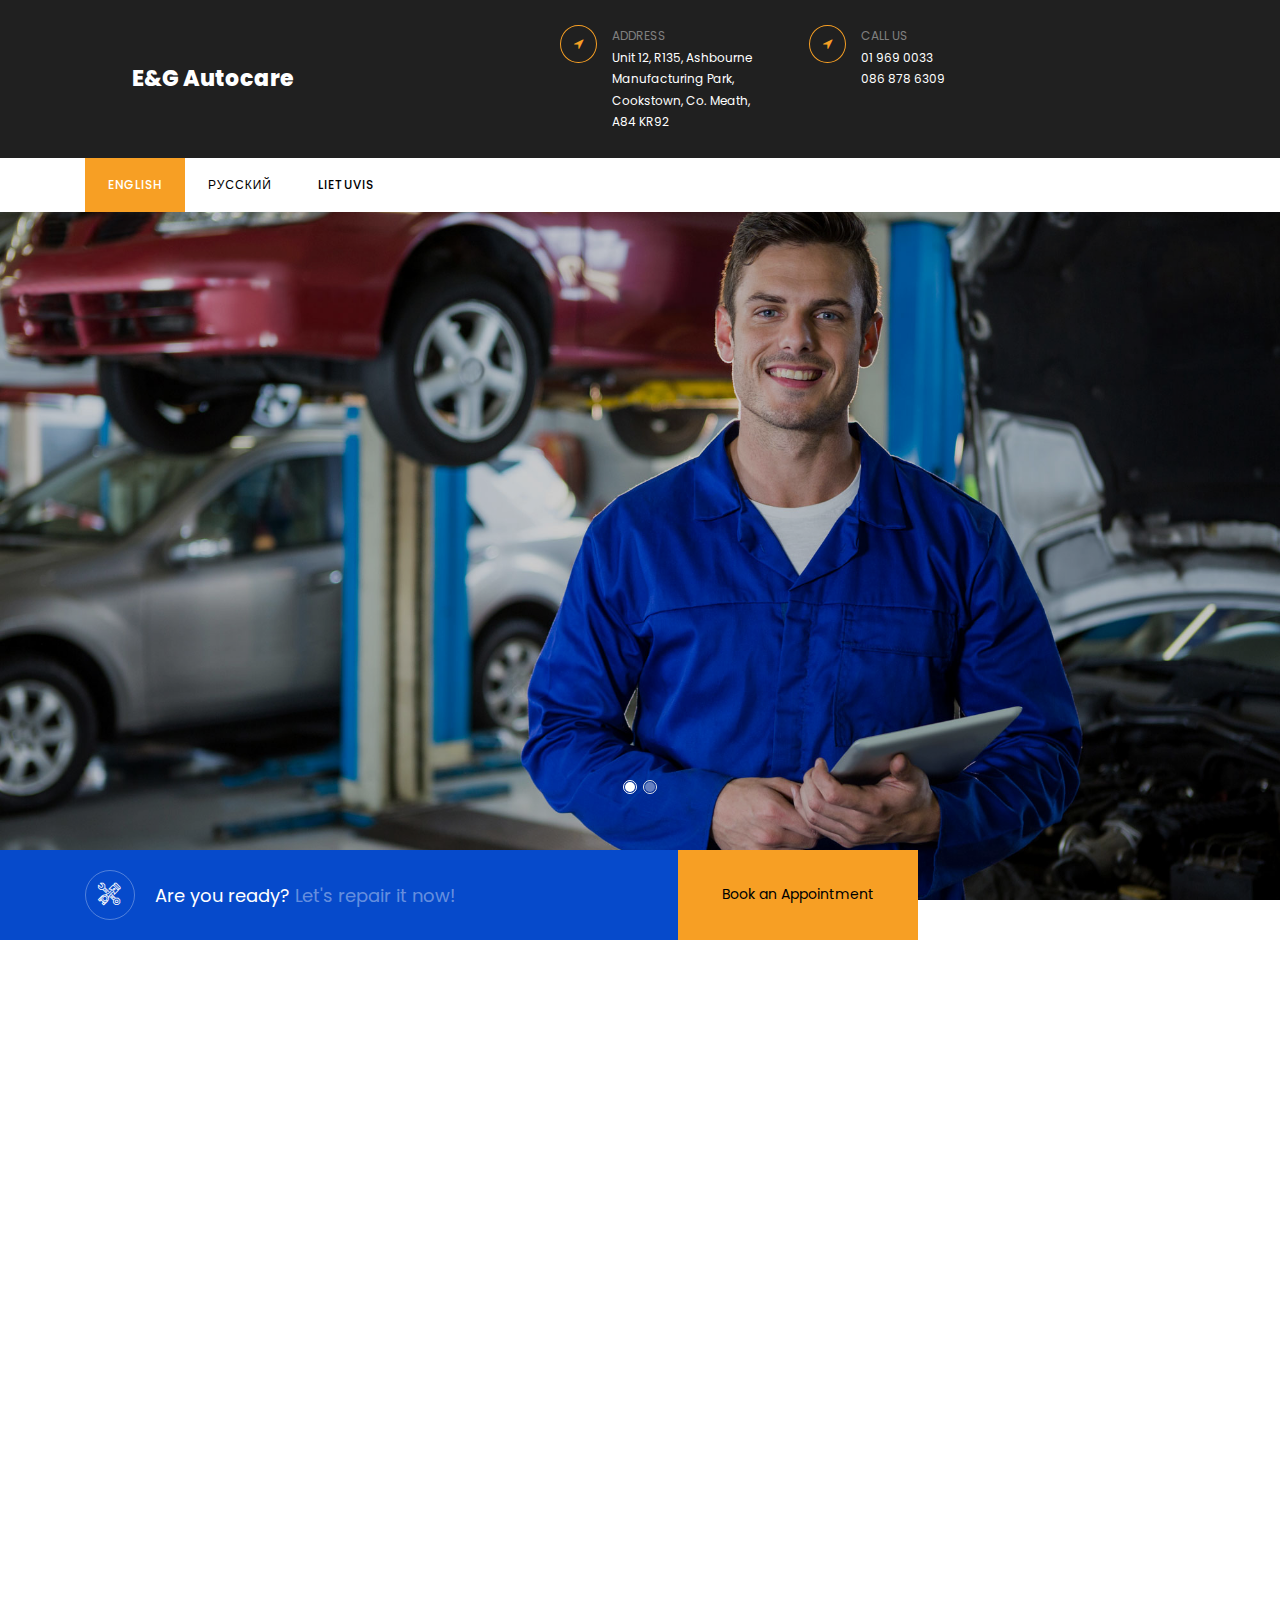
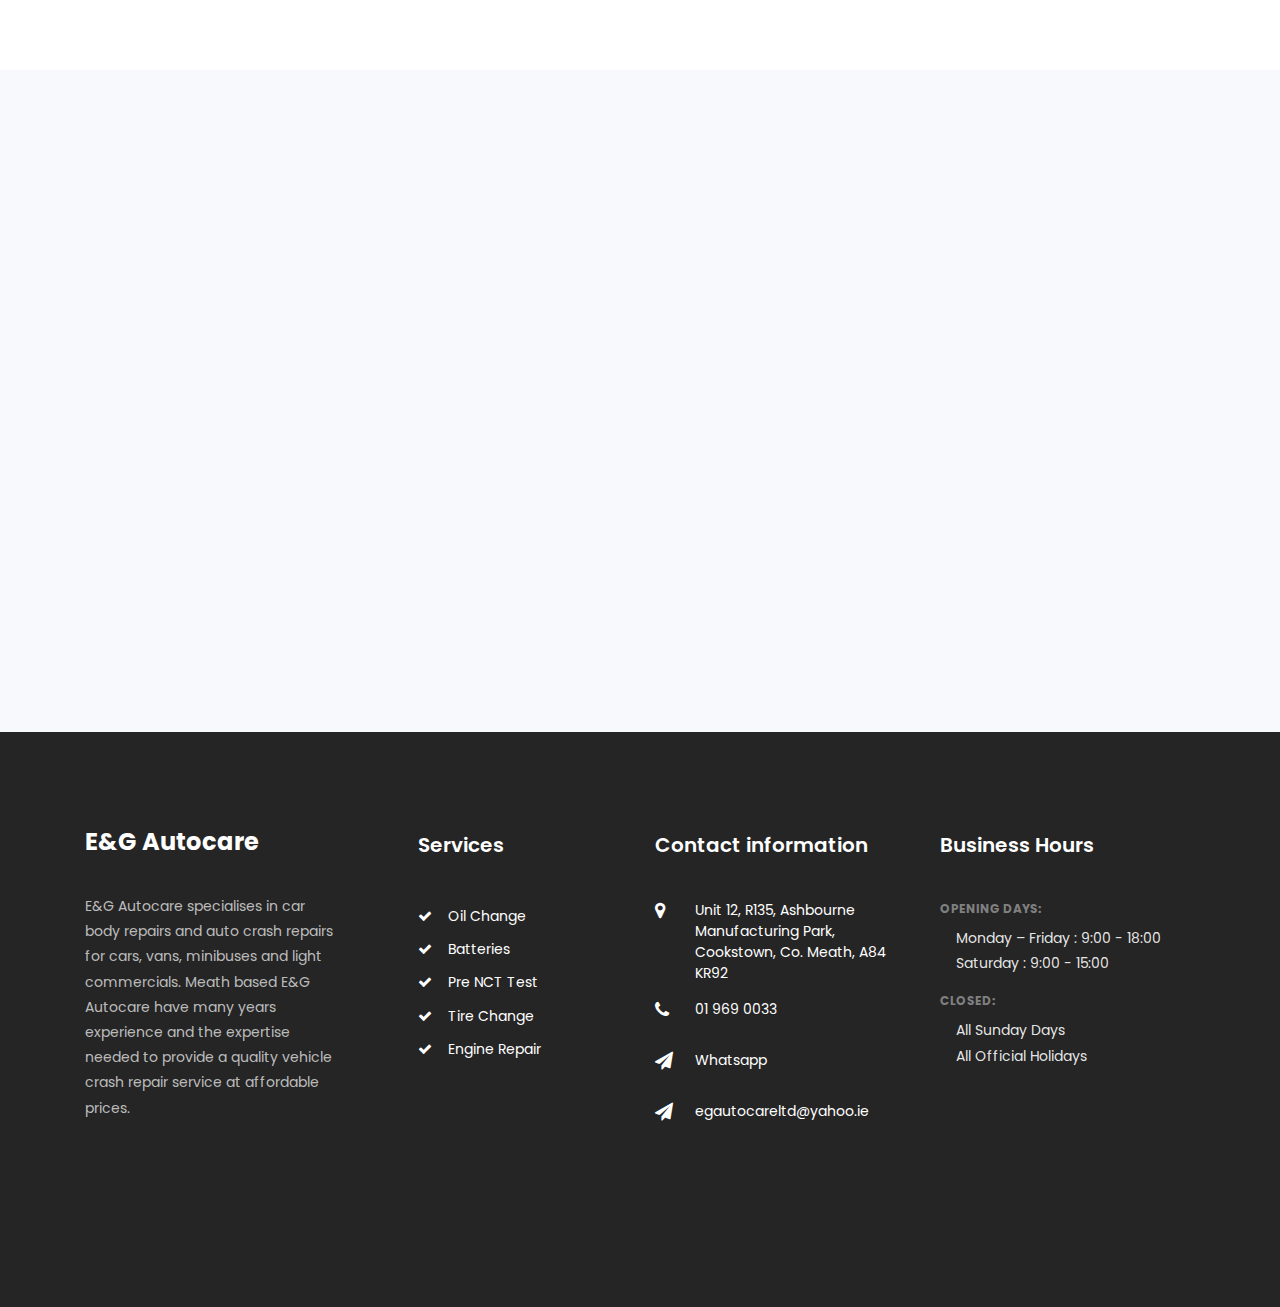
==== index.html @ 10053a84 "Add files via upload" ====
<!DOCTYPE html>
<html lang="en">
  <head>
    <title>E&G Autocare</title>
    <meta charset="utf-8">
    <meta name="viewport" content="width=device-width, initial-scale=1, shrink-to-fit=no">

    <link href="https://fonts.googleapis.com/css?family=Poppins:300,400,500,600,700,800,900&display=swap" rel="stylesheet">

    <link rel="stylesheet" href="https://stackpath.bootstrapcdn.com/font-awesome/4.7.0/css/font-awesome.min.css">

    <link rel="stylesheet" href="css/animate.css">

    <link rel="stylesheet" href="css/owl.carousel.min.css">
    <link rel="stylesheet" href="css/owl.theme.default.min.css">
    <link rel="stylesheet" href="css/magnific-popup.css">

    <link rel="stylesheet" href="css/bootstrap-datepicker.css">
    <link rel="stylesheet" href="css/jquery.timepicker.css">

    <link rel="stylesheet" href="css/flaticon.css">
    <link rel="stylesheet" href="css/style.css">
  </head>
  <body>
		<div class="wrap">
	    <div class="container">
				<div class="row justify-content-between">
					<div class="col-md-3 d-flex align-items-center">
						<a class="navbar-brand" href="index.html">E&G Autocare</a>
					</div>
					<div class="col-md-7">
						<div class="row">
							<div class="col">
								<div class="top-wrap d-flex">
									<div class="icon d-flex align-items-center justify-content-center"><span class="fa fa-location-arrow"></span></div>
									<div class="text"><span>Address</span><span><a href='https://goo.gl/maps/9Mrf3daFAaw9aWDd7' style="color: #ffffff;">Unit 12, R135, Ashbourne Manufacturing Park, Cookstown, Co. Meath,<br> A84 KR92</a></span></div>
								</div>
							</div>
							<div class="col">
								<div class="top-wrap d-flex">
									<div class="icon d-flex align-items-center justify-content-center"><span class="fa fa-location-arrow"></span></div>
									<!-- <div class="text"><span>Call us</span><span>+353 868 786 309</span></div> -->
                  <div class="text"><span>Call us</span><span><a href="tel:+353019690033" style="color: #ffffff;">01 969 0033</a><br>
                    <a href="tel:+353868786309" style="color: #ffffff;">086 878 6309</a></span></div>
								</div>
							</div>
							<div class="col-md-3 d-flex justify-content-end align-items-center">
								<div class="social-media">
					    		<p class="mb-0 d-flex">
					    			<!-- <a href="#" class="d-flex align-items-center justify-content-center"><span class="fa fa-facebook"><i class="sr-only">Facebook</i></span></a>
					    			<a href="#" class="d-flex align-items-center justify-content-center"><span class="fa fa-twitter"><i class="sr-only">Twitter</i></span></a>
					    			<a href="#" class="d-flex align-items-center justify-content-center"><span class="fa fa-instagram"><i class="sr-only">Instagram</i></span></a>
					    			<a href="#" class="d-flex align-items-center justify-content-center"><span class="fa fa-dribbble"><i class="sr-only">Dribbble</i></span></a> -->
					    		</p>
				        </div>
							</div>
						</div>
					</div>
				</div>
			</div>
      <nav class="navbar navbar-expand-lg navbar-dark ftco_navbar bg-dark ftco-navbar-light" id="ftco-navbar">
      <div class="container">

        <button class="navbar-toggler" type="button" data-toggle="collapse" data-target="#ftco-nav" aria-controls="ftco-nav" aria-expanded="false" aria-label="Toggle navigation">
          <span class="fa fa-bars"></span> Language
        </button>
        <!-- <form action="#" class="searchform order-lg-last">
          <div class="form-group d-flex">
            <input type="text" class="form-control pl-3" placeholder="Search">
            <button type="submit" placeholder="" class="form-control search"><span class="fa fa-search"></span></button>
          </div>
        </form> -->
        <div class="collapse navbar-collapse" id="ftco-nav">
          <ul class="navbar-nav mr-auto">
            <li class="nav-item active"><a href="index.html" class="nav-link">English</a></li>
            <li class="nav-item"><a href="ru.html" class="nav-link">Русский</a></li>
            <li class="nav-item"><a href="lt.html" class="nav-link">Lietuvis</a></li>
<!--            <li class="nav-item"><a href="project.html" class="nav-link">Project</a></li>
            <li class="nav-item"><a href="blog.html" class="nav-link">Blog</a></li>
            <li class="nav-item"><a href="contact.html" class="nav-link">Contact</a></li> -->
          </ul>
        </div>
      </div>
    </nav>
		</div>

    <div class=main_content>
    <div class="hero-wrap">
	    <div class="home-slider owl-carousel">
	      <div class="slider-item" style="background-image:url(images/bg_1.jpg);">
	      	<div class="overlay"></div>
	        <div class="container">
	          <div class="row no-gutters slider-text align-items-center justify-content-start">
		          <div class="col-md-6 ftco-animate">
		          	<div class="text w-100">
		          		<h2>We are best car repair services</h2>
			            <h1 class="mb-4">Make your car last longer</h1>
			            <p><a href="tel:+353868786309" class="btn btn-primary">Book an appointment</a></p>
		            </div>
		          </div>
		        </div>
	        </div>
	      </div>

	      <div class="slider-item" style="background-image:url(images/bg_2.jpg);">
	      	<div class="overlay"></div>
	        <div class="container">
	          <div class="row no-gutters slider-text align-items-center justify-content-start">
		          <div class="col-md-6 ftco-animate">
		          	<div class="text w-100">
		          		<h2>We care about your car</h2>
			            <h1 class="mb-4">It's time to come to repair your car</h1>
			            <p><a href="tel:+353868786309" class="btn btn-primary">Book an appointment</a></p>
		            </div>
		          </div>
		        </div>
	        </div>
	      </div>
	    </div>
	  </div>

		<section class="intro">
			<div class="container intro-wrap">
				<div class="row no-gutters">
					<div class="col-md-12 col-lg-9 bg-intro d-sm-flex align-items-center align-items-stretch">
						<div class="intro-box d-flex align-items-center">
							<div class="icon d-flex align-items-center justify-content-center">
								<i class="flaticon-repair"></i>
							</div>
							<h2 class="mb-0">Are you ready? <span>Let's repair it now!</span></h2>
						</div>
						<a href="tel:+353868786309" class="bg-primary btn-custom d-flex align-items-center"><span>Book an Appointment</span></a>
					</div>
				</div>
			</div>
		</section>

    <section class="ftco-section">
    	<div class="container">
    		<div class="row justify-content-center pb-5 mb-3">
          <div class="col-md-7 heading-section text-center ftco-animate">
          	<!-- <span class="subheading">We offer Services</span> -->
            <h2>Our car services</h2>
          </div>
        </div>
    		<div class="row">
          <div class="col-md-4 services ftco-animate">
            <div class="d-block d-flex">
              <div class="icon d-flex justify-content-center align-items-center">
            		<span class="flaticon-car-service"></span>
              </div>
              <div class="media-body pl-3">
                <h3 class="heading">Oil change</h3>
                <p>Even the all-powerful Pointing has no control about the blind texts it is an almost unorthographic.</p>
                <p><a href="tel:+353868786309" class="btn-custom">Book now</a></p>
              </div>
            </div>
            <div class="d-block d-flex">
              <div class="icon d-flex justify-content-center align-items-center">
            		<span class="flaticon-tyre"></span>
              </div>
              <div class="media-body pl-3">
                <h3 class="heading">Tyre Change</h3>
                <p>E&G Autocare tyre services Ashbourne include, tyre fitting, new tyre sales, part worn tyres, replacing tyres, tyres for cars, tyres for vans and light commercial tyres.</p>
                <p><a href="tel:+353868786309" class="btn-custom">Book now</a></p>
              </div>
            </div>

          </div>
          <div class="col-md-4 services ftco-animate">
            <div class="d-block d-flex">
              <div class="icon d-flex justify-content-center align-items-center">
            		<span class="flaticon-battery"></span>
              </div>
              <div class="media-body pl-3">
                <h3 class="heading">Batteries</h3>
                <p>Even the all-powerful Pointing has no control about the blind texts it is an almost unorthographic.</p>
                <p><a href="tel:+353868786309" class="btn-custom">Book now</a></p>
              </div>
            </div>
            <div class="d-block d-flex">
              <div class="icon d-flex justify-content-center align-items-center">
            		<span class="flaticon-car-engine"></span>
              </div>
              <div class="media-body pl-3">
                <h3 class="heading">Engine & Body Repair</h3>
                <p>E&G Autocare have all the latest auto repair equipment needed for all types of major and minor car body and engine repairs, equipment includes dent pullers and car jigs.</p>
                <p><a href="tel:+353868786309" class="btn-custom">Book now</a></p>
              </div>
            </div>
          </div>

          <div class="col-md-4 services ftco-animate">
            <div class="d-block d-flex">
              <div class="icon d-flex justify-content-center align-items-center">
            		<span class="flaticon-tyre"></span>
              </div>
              <div class="media-body pl-3">
                <h3 class="heading">PRE NCT Test</h3>
                <p>Even the all-powerful Pointing has no control about the blind texts it is an almost unorthographic.</p>
                <p><a href="tel:+353868786309" class="btn-custom">Book now</a></p>
              </div>
            </div>
            <div class="d-block d-flex">
              <div class="icon d-flex justify-content-center align-items-center">
            		<span class="flaticon-repair"></span>
              </div>
              <div class="media-body pl-3">
                <h3 class="heading">Car Maintenance</h3>
                <p>Even the all-powerful Pointing has no control about the blind texts it is an almost unorthographic.</p>
                <p><a href="tel:+353868786309" class="btn-custom">Book now</a></p>
              </div>
            </div>
          </div>
        </div>
    	</div>
    </section>

    <!-- <section class="ftco-section ftco-no-pt ftco-no-pb bg-light">
    	<div class="container">
    		<div class="row d-flex no-gutters">
    			<div class="col-md-6 d-flex">
    				<div class="img img-video d-flex align-self-stretch align-items-center justify-content-center mb-4 mb-sm-0" style="background-image:url(images/about.jpg);">
    					<a href="https://vimeo.com/45830194" class="icon-video popup-vimeo d-flex justify-content-center align-items-center">
    						<span class="fa fa-play"></span>
    					</a>
    				</div>
    			</div>
    			<div class="col-md-6 pl-md-5">
    				<div class="row justify-content-start py-5">
		          <div class="col-md-12 heading-section ftco-animate">
		          	<span class="subheading">Welcome to Autorepair</span>
		            <h2 class="mb-4">We help more than 45 years serving customer car</h2>
		            <p>Far far away, behind the word mountains, far from the countries Vokalia and Consonantia, there live the blind texts. Separated they live in Bookmarksgrove right at the coast of the Semantics, a large language ocean. A small river named Duden flows by their place and supplies it with the necessary regelialia. It is a paradisematic country, in which roasted parts of sentences fly into your mouth.
                </p>
		            <div class="tabulation-2 mt-4">
									<ul class="nav nav-pills nav-fill d-md-flex d-block">
									  <li class="nav-item mb-md-0 mb-2">
									    <a class="nav-link active py-2" data-toggle="tab" href="#home1">Our Mission</a>
									  </li>
									  <li class="nav-item px-lg-2 mb-md-0 mb-2">
									    <a class="nav-link py-2" data-toggle="tab" href="#home2">Our Vision</a>
									  </li>
									  <li class="nav-item">
									    <a class="nav-link py-2 mb-md-0 mb-2" data-toggle="tab" href="#home3">Our Value</a>
									  </li>
									</ul>
									<div class="tab-content rounded mt-2">
									  <div class="tab-pane container p-0 active" id="home1">
									  	<p>Far far away, behind the word mountains, far from the countries Vokalia and Consonantia, there live the blind texts. Separated they live in Bookmarksgrove right at the coast of the Semantics, a large language ocean.</p>
									  </div>
									  <div class="tab-pane container p-0 fade" id="home2">
									  	<p>Far far away, behind the word mountains, far from the countries Vokalia and Consonantia, there live the blind texts. Separated they live in Bookmarksgrove right at the coast of the Semantics, a large language ocean.</p>
									  </div>
									  <div class="tab-pane container p-0 fade" id="home3">
									  	<p>Far far away, behind the word mountains, far from the countries Vokalia and Consonantia, there live the blind texts. Separated they live in Bookmarksgrove right at the coast of the Semantics, a large language ocean.</p>
									  </div>
									</div>
								</div>
		          </div>
		        </div>
	        </div>
        </div>
    	</div>
    </section> -->

    <!-- <section class="ftco-counter" id="section-counter">
    	<div class="container">
				<div class="row">
          <div class="col-md-6 col-lg-3 d-flex justify-content-center counter-wrap ftco-animate">
            <div class="block-18 text-center">
              <div class="text">
                <strong class="number" data-number="45">0</strong>
              </div>
              <div class="text">
              	<span>Years of Experienced</span>
              </div>
            </div>
          </div>
          <div class="col-md-6 col-lg-3 d-flex justify-content-center counter-wrap ftco-animate">
            <div class="block-18 text-center">
              <div class="text">
                <strong class="number" data-number="8500">0</strong>
              </div>
              <div class="text">
              	<span>Project completed</span>
              </div>
            </div>
          </div>
          <div class="col-md-6 col-lg-3 d-flex justify-content-center counter-wrap ftco-animate">
            <div class="block-18 text-center">
              <div class="text">
                <strong class="number" data-number="2342">0</strong>
              </div>
              <div class="text">
              	<span>Happy Customers</span>
              </div>
            </div>
          </div>
          <div class="col-md-6 col-lg-3 d-flex justify-content-center counter-wrap ftco-animate">
            <div class="block-18 text-center">
              <div class="text">
                <strong class="number" data-number="30">0</strong>
              </div>
              <div class="text">
              	<span>Award Winning</span>
              </div>
            </div>
          </div>
        </div>
    	</div>
    </section> -->

		<!-- <section class="ftco-appointment ftco-section ftco-no-pt ftco-no-pb img" style="background-image: url(images/bg_3.jpg);">
			<div class="overlay"></div>
    	<div class="container">
    		<div class="row d-md-flex justify-content-end">
    			<div class="col-md-12 col-lg-6 half p-3 py-5 pl-lg-5 ftco-animate heading-section heading-section-white">
    				<span class="subheading">Booking an Appointment</span>
    				<h2 class="mb-4">Free Consultation</h2>
    				<form action="#" class="appointment">
    					<div class="row">
    						<div class="col-md-12">
									<div class="form-group">
			    					<div class="form-field">
	          					<div class="select-wrap">
	                      <div class="icon"><span class="fa fa-chevron-down"></span></div>
	                      <select name="" id="" class="form-control">
	                      	<option value="">Select services</option>
	                        <option value="">Change Oil</option>
	                        <option value="">Engine Repair</option>
	                        <option value="">Battery Replace</option>
	                        <option value="">Change Tire</option>
	                        <option value="">Tow Truck</option>
	                      </select>
	                    </div>
			              </div>
			    				</div>
								</div>
								<div class="col-md-6">
									<div class="form-group">
			              <input type="text" class="form-control" placeholder="Your Name">
			            </div>
								</div>
								<div class="col-md-6">
									<div class="form-group">
			              <input type="text" class="form-control" placeholder="Vehicle number">
			            </div>
								</div>
								<div class="col-md-6">
									<div class="form-group">
			    					<div class="input-wrap">
			            		<div class="icon"><span class="fa fa-calendar"></span></div>
			            		<input type="text" class="form-control appointment_date" placeholder="Date">
		            		</div>
			    				</div>
								</div>
								<div class="col-md-6">
									<div class="form-group">
			    					<div class="input-wrap">
			            		<div class="icon"><span class="fa fa-clock-o"></span></div>
			            		<input type="text" class="form-control appointment_time" placeholder="Time">
		            		</div>
			    				</div>
								</div>
								<div class="col-md-12">
									<div class="form-group">
			              <textarea name="" id="" cols="30" rows="7" class="form-control" placeholder="Message"></textarea>
			            </div>
								</div>
								<div class="col-md-12">
									<div class="form-group">
			              <input type="submit" value="Send message" class="btn btn-dark py-3 px-4">
			            </div>
								</div>
    					</div>
	          </form>
    			</div>
    		</div>
    	</div>
    </section> -->

    <!-- <section class="ftco-section testimony-section bg-light">
      <div class="container">
        <div class="row justify-content-center pb-5 mb-3">
          <div class="col-md-7 heading-section heading-section-white text-center ftco-animate">
          	<span class="subheading">Testimonies</span>
            <h2>Happy Clients &amp; Feedbacks</h2>
          </div>
        </div>
        <div class="row ftco-animate">
          <div class="col-md-12">
            <div class="carousel-testimony owl-carousel ftco-owl">
              <div class="item">
                <div class="testimony-wrap py-4">
                	<div class="icon d-flex align-items-center justify-content-center"><span class="fa fa-quote-left"></span></div>
                  <div class="text">
                    <p class="mb-4">Far far away, behind the word mountains, far from the countries Vokalia and Consonantia, there live the blind texts.</p>
                    <div class="d-flex align-items-center">
                    	<div class="user-img" style="background-image: url(images/person_1.jpg)"></div>
                    	<div class="pl-3">
		                    <p class="name">Roger Scott</p>
		                    <span class="position">Marketing Manager</span>
		                  </div>
	                  </div>
                  </div>
                </div>
              </div>
              <div class="item">
                <div class="testimony-wrap py-4">
                	<div class="icon d-flex align-items-center justify-content-center"><span class="fa fa-quote-left"></span></div>
                  <div class="text">
                    <p class="mb-4">Far far away, behind the word mountains, far from the countries Vokalia and Consonantia, there live the blind texts.</p>
                    <div class="d-flex align-items-center">
                    	<div class="user-img" style="background-image: url(images/person_2.jpg)"></div>
                    	<div class="pl-3">
		                    <p class="name">Roger Scott</p>
		                    <span class="position">Marketing Manager</span>
		                  </div>
	                  </div>
                  </div>
                </div>
              </div>
              <div class="item">
                <div class="testimony-wrap py-4">
                	<div class="icon d-flex align-items-center justify-content-center"><span class="fa fa-quote-left"></span></div>
                  <div class="text">
                    <p class="mb-4">Far far away, behind the word mountains, far from the countries Vokalia and Consonantia, there live the blind texts.</p>
                    <div class="d-flex align-items-center">
                    	<div class="user-img" style="background-image: url(images/person_3.jpg)"></div>
                    	<div class="pl-3">
		                    <p class="name">Roger Scott</p>
		                    <span class="position">Marketing Manager</span>
		                  </div>
	                  </div>
                  </div>
                </div>
              </div>
              <div class="item">
                <div class="testimony-wrap py-4">
                	<div class="icon d-flex align-items-center justify-content-center"><span class="fa fa-quote-left"></span></div>
                  <div class="text">
                    <p class="mb-4">Far far away, behind the word mountains, far from the countries Vokalia and Consonantia, there live the blind texts.</p>
                    <div class="d-flex align-items-center">
                    	<div class="user-img" style="background-image: url(images/person_1.jpg)"></div>
                    	<div class="pl-3">
		                    <p class="name">Roger Scott</p>
		                    <span class="position">Marketing Manager</span>
		                  </div>
	                  </div>
                  </div>
                </div>
              </div>
              <div class="item">
                <div class="testimony-wrap py-4">
                	<div class="icon d-flex align-items-center justify-content-center"><span class="fa fa-quote-left"></span></div>
                  <div class="text">
                    <p class="mb-4">Far far away, behind the word mountains, far from the countries Vokalia and Consonantia, there live the blind texts.</p>
                    <div class="d-flex align-items-center">
                    	<div class="user-img" style="background-image: url(images/person_2.jpg)"></div>
                    	<div class="pl-3">
		                    <p class="name">Roger Scott</p>
		                    <span class="position">Marketing Manager</span>
		                  </div>
	                  </div>
                  </div>
                </div>
              </div>
            </div>
          </div>
        </div>
      </div>
    </section> -->

		<!-- <section class="ftco-section">
      <div class="container">
        <div class="row justify-content-center pb-5 mb-3">
          <div class="col-md-7 heading-section text-center ftco-animate">
          	<span class="subheading">News &amp; Blog</span>
            <h2>Latest news from our blog</h2>
          </div>
        </div>
        <div class="row d-flex">
          <div class="col-md-4 d-flex ftco-animate">
            <div class="blog-entry align-self-stretch">
              <a href="blog-single.html" class="block-20 rounded" style="background-image: url('images/image_1.jpg');">
              </a>
              <div class="text mt-3">
              	<div class="posted mb-3 d-flex">
              		<div class="img author" style="background-image: url(images/person_2.jpg);"></div>
              		<div class="desc pl-3">
              			<span>Posted by John doe</span>
              			<span>24 February 2020</span>
              		</div>
              	</div>
                <h3 class="heading"><a href="#">Best wheel alignment &amp; air conditioning</a></h3>
              </div>
            </div>
          </div>
          <div class="col-md-4 d-flex ftco-animate">
            <div class="blog-entry align-self-stretch">
              <a href="blog-single.html" class="block-20 rounded" style="background-image: url('images/image_2.jpg');">
              </a>
              <div class="text mt-3">
              	<div class="posted mb-3 d-flex">
              		<div class="img author" style="background-image: url(images/person_3.jpg);"></div>
              		<div class="desc pl-3">
              			<span>Posted by John doe</span>
              			<span>24 February 2020</span>
              		</div>
              	</div>
                <h3 class="heading"><a href="#">Best wheel alignment &amp; air conditioning</a></h3>
              </div>
            </div>
          </div>
          <div class="col-md-4 d-flex ftco-animate">
            <div class="blog-entry align-self-stretch">
              <a href="blog-single.html" class="block-20 rounded" style="background-image: url('images/image_3.jpg');">
              </a>
              <div class="text mt-3">
              	<div class="posted mb-3 d-flex">
              		<div class="img author" style="background-image: url(images/person_1.jpg);"></div>
              		<div class="desc pl-3">
              			<span>Posted by John doe</span>
              			<span>24 February 2020</span>
              		</div>
              	</div>
                <h3 class="heading"><a href="#">Best wheel alignment &amp; air conditioning</a></h3>
              </div>
            </div>
          </div>
        </div>
      </div>
    </section> -->

    <section class="ftco-section bg-light">
    	<div class="container">
    		<div class="row justify-content-center pb-5 mb-3">
          <div class="col-md-7 heading-section text-center ftco-animate">
          	<!-- <span class="subheading">Price &amp; Plans</span> -->
            <h2>Pricing</h2>
          </div>
        </div>
    		<div class="row">
    			<div class="col-md-6 col-lg-3 ftco-animate">
	          <div class="block-7">
	            <div class="text-center">
            	<span class="excerpt d-block">First PMS</span>
	            <span class="price"><sup>€</sup> <span class="number">78.98</span></span>

	            <div class="pricing-text">
	              <p>A small river named Duden flows by their place and supplies it with the necessary regelialia.</p>
	            </div>

	            <a href="tel:+353868786309" class="btn btn-secondary d-block px-2 py-3">Book now</a>
	            </div>
	          </div>
	        </div>
	        <div class="col-md-6 col-lg-3 ftco-animate">
	          <div class="block-7">
	            <div class="text-center">
            	<span class="excerpt d-block">Engine Diagnostics</span>
	            <span class="price"><sup>€</sup> <span class="number">83.75</span></span>

	            <div class="pricing-text">
	              <p>A small river named Duden flows by their place and supplies it with the necessary regelialia.</p>
	            </div>

	            <a href="tel:+353868786309" class="btn btn-secondary d-block px-2 py-3">Book now</a>
	            </div>
	          </div>
	        </div>
	        <div class="col-md-6 col-lg-3 ftco-animate">
	          <div class="block-7">
	            <div class="text-center">
            	<span class="excerpt d-block">Tow Truck</span>
	            <span class="price"><sup>€</sup> <span class="number">85.00</span></span>

	            <div class="pricing-text">
	              <p>A small river named Duden flows by their place and supplies it with the necessary regelialia.</p>
	            </div>

	            <a href="tel:+353868786309" class="btn btn-secondary d-block px-2 py-3">Book now</a>
	            </div>
	          </div>
	        </div>
	        <div class="col-md-6 col-lg-3 ftco-animate">
	          <div class="block-7">
	            <div class="text-center">
            	<span class="excerpt d-block">Car Wash</span>
	            <span class="price"><sup>€</sup> <span class="number">30.50</span></span>

	            <div class="pricing-text">
	              <p>A small river named Duden flows by their place and supplies it with the necessary regelialia.</p>
	            </div>

	            <a href="tel:+353868786309" class="btn btn-secondary d-block px-2 py-3">Book now</a>
	            </div>
	          </div>
	        </div>
	      </div>
    	</div>
    </section>
  </div>
   <!--  <section class="ftco-section ftco-no-pb">
			<div class="container">
				<div class="row justify-content-center pb-5 mb-3">
          <div class="col-md-7 heading-section text-center ftco-animate">
          	<span class="subheading">Projects</span>
            <h2>Done Projects</h2>
          </div>
        </div>
			</div>
			<div class="container-fluid px-md-0">
				<div class="row no-gutters">
          <div class="col-md-3 ftco-animate">
            <div class="work img d-flex align-items-end" style="background-image: url(images/work-1.jpg);">
            	<a href="images/work-1.jpg" class="icon image-popup d-flex justify-content-center align-items-center">
	    					<span class="fa fa-expand"></span>
	    				</a>
            	<div class="desc w-100 px-4">
	              <div class="text w-100 mb-3">
	              	<span>Engine</span>
	              	<h2><a href="work-single.html">Engine Testing Complated</a></h2>
	              </div>
              </div>
            </div>
          </div>
          <div class="col-md-3 ftco-animate">
            <div class="work img d-flex align-items-end" style="background-image: url(images/work-2.jpg);">
            	<a href="images/work-2.jpg" class="icon image-popup d-flex justify-content-center align-items-center">
	    					<span class="fa fa-expand"></span>
	    				</a>
            	<div class="desc w-100 px-4">
	              <div class="text w-100 mb-3">
	              	<span>Oil Change</span>
	              	<h2><a href="work-single.html">Change Oil Completed</a></h2>
	              </div>
              </div>
            </div>
          </div>
          <div class="col-md-3 ftco-animate">
            <div class="work img d-flex align-items-end" style="background-image: url(images/work-3.jpg);">
            	<a href="images/work-3.jpg" class="icon image-popup d-flex justify-content-center align-items-center">
	    					<span class="fa fa-expand"></span>
	    				</a>
            	<div class="desc w-100 px-4">
	              <div class="text w-100 mb-3">
	              	<span>Engine</span>
	              	<h2><a href="work-single.html">Engine Diagnostics</a></h2>
	              </div>
              </div>
            </div>
          </div>

          <div class="col-md-3 ftco-animate">
            <div class="work img d-flex align-items-end" style="background-image: url(images/work-4.jpg);">
            	<a href="images/work-4.jpg" class="icon image-popup d-flex justify-content-center align-items-center">
	    					<span class="fa fa-expand"></span>
	    				</a>
            	<div class="desc w-100 px-4">
	              <div class="text w-100 mb-3">
	              	<span>Tire</span>
	              	<h2><a href="work-single.html">Tire Change</a></h2>
	              </div>
              </div>
            </div>
          </div>
        </div>
			</div>
		</section> -->

    <footer class="footer ftco-section">
      <div class="container">
        <div class="row mb-5">
          <div class="col-md-6 col-lg">
            <div class="ftco-footer-widget mb-4">
              <h2 class="logo"><a href="#">E&G Autocare</a></h2>
              <p>E&G Autocare specialises in car body repairs and auto crash repairs for cars, vans, minibuses and light commercials.
                  Meath based E&G Autocare have many years experience and the expertise needed to provide a quality vehicle crash repair service at affordable prices.</p>
              <!-- <ul class="ftco-footer-social list-unstyled float-md-left float-lft mt-4">
                <li class="ftco-animate"><a href="#"><span class="fa fa-twitter"></span></a></li>
                <li class="ftco-animate"><a href="#"><span class="fa fa-facebook"></span></a></li>
                <li class="ftco-animate"><a href="#"><span class="fa fa-instagram"></span></a></li>
              </ul> -->
            </div>
          </div>
          <div class="col-md-6 col-lg">
            <div class="ftco-footer-widget mb-4 ml-md-5">
              <h2 class="ftco-heading-2">Services</h2>
              <ul class="list-unstyled">
                <li><a href="#" class="py-1 d-block"><span class="fa fa-check mr-3"></span>Oil Change</a></li>
                <li><a href="#" class="py-1 d-block"><span class="fa fa-check mr-3"></span>Batteries</a></li>
                <li><a href="#" class="py-1 d-block"><span class="fa fa-check mr-3"></span>Pre NCT Test</a></li>
                <li><a href="#" class="py-1 d-block"><span class="fa fa-check mr-3"></span>Tire Change</a></li>
                <li><a href="#" class="py-1 d-block"><span class="fa fa-check mr-3"></span>Engine Repair</a></li>
              </ul>
            </div>
          </div>
          <div class="col-md-6 col-lg">
            <div class="ftco-footer-widget mb-4">
            	<h2 class="ftco-heading-2">Contact information</h2>
            	<div class="block-23 mb-3">
	              <ul>
	                <li><span class="icon fa fa-map-marker"></span><span class="text"><a href='https://goo.gl/maps/9Mrf3daFAaw9aWDd7'>Unit 12, R135, Ashbourne Manufacturing Park, Cookstown, Co. Meath, A84 KR92</a></span></li>
	                <li><a href="tel:+353019690033"><span class="icon fa fa-phone"></span><span class="text">01 969 0033</span></a></li>
                  <li><a href="https://api.whatsapp.com/send?phone=00353868786309"><span class="icon fa fa-paper-plane"></span><span class="text">Whatsapp</span></a></li>
	                <li><a href="mailto:egautocareltd@yahoo.ie"><span class="icon fa fa-paper-plane"></span><span class="text">egautocareltd@yahoo.ie</span></a></li>

	              </ul>
	            </div>
            </div>
          </div>
          <div class="col-md-6 col-lg">
             <div class="ftco-footer-widget mb-4">
              <h2 class="ftco-heading-2">Business Hours</h2>
              <div class="opening-hours">
                <h4>Opening Days:</h4>
                <p class="pl-3">
                  <span>Monday – Friday : 9:00 - 18:00</span><br>
                  <span>Saturday : 9:00 - 15:00</span>
                </p>
                <h4>Closed:</h4>
                <p class="pl-3">
                  <span>All Sunday Days</span><br>
                  <span>All Official Holidays</span>
                </p>
              </div>
            </div>
          </div>
        </div>
        <!-- <div class="row">
          <div class="col-md-12 text-center">

            <p>
  Copyright &copy;<script>document.write(new Date().getFullYear());</script> All rights reserved | This template is made with <i class="fa fa-heart" aria-hidden="true"></i> by <a href="https://colorlib.com" target="_blank">Colorlib</a></p>
          </div>
        </div> -->
      </div>
    </footer>



  <!-- loader -->
  <div id="ftco-loader" class="show fullscreen"><svg class="circular" width="48px" height="48px"><circle class="path-bg" cx="24" cy="24" r="22" fill="none" stroke-width="4" stroke="#eeeeee"/><circle class="path" cx="24" cy="24" r="22" fill="none" stroke-width="4" stroke-miterlimit="10" stroke="#F96D00"/></svg></div>


  <script src="js/jquery.min.js"></script>
  <script src="js/jquery-migrate-3.0.1.min.js"></script>
  <script src="js/popper.min.js"></script>
  <script src="js/bootstrap.min.js"></script>
  <script src="js/jquery.easing.1.3.js"></script>
  <script src="js/jquery.waypoints.min.js"></script>
  <script src="js/jquery.stellar.min.js"></script>
  <script src="js/jquery.animateNumber.min.js"></script>
  <script src="js/bootstrap-datepicker.js"></script>
  <script src="js/jquery.timepicker.min.js"></script>
  <script src="js/owl.carousel.min.js"></script>
  <script src="js/jquery.magnific-popup.min.js"></script>
  <script src="js/scrollax.min.js"></script>
  <!-- <script src="https://maps.googleapis.com/maps/api/js?key=AIzaSyBVWaKrjvy3MaE7SQ74_uJiULgl1JY0H2s&sensor=false"></script>
  <script src="js/google-map.js"></script> -->
  <script src="js/main.js"></script>

  </body>
</html>
---- css/flaticon.css ----
/*
  	Flaticon icon font: Flaticon
  	Creation date: 22/02/2020 23:01
  	*/


@font-face {
  font-family: "Flaticon";
  src: url("../fonts/flaticon/font/Flaticon.eot");
  src: url("../fonts/flaticon/font/Flaticon.eot?#iefix") format("embedded-opentype"),
       url("../fonts/flaticon/font/Flaticon.woff") format("woff"),
       url("../fonts/flaticon/font/Flaticon.ttf") format("truetype"),
       url("../fonts/flaticon/font/Flaticon.svg#Flaticon") format("svg");
  font-weight: normal;
  font-style: normal;
}

@media screen and (-webkit-min-device-pixel-ratio:0) {
  @font-face {
    font-family: "Flaticon";
    src: url("../fonts/flaticon/font/Flaticon.svg#Flaticon") format("svg");
  }
}

[class^="flaticon-"]:before, [class*=" flaticon-"]:before,
[class^="flaticon-"]:after, [class*=" flaticon-"]:after {   
  font-family: Flaticon;
  font-style: normal;
  font-weight: normal;
  font-variant: normal;
  text-transform: none;
  line-height: 1;

  /* Better Font Rendering =========== */
  -webkit-font-smoothing: antialiased;
  -moz-osx-font-smoothing: grayscale;
}

.flaticon-car-service:before { content: "\f100"; }
.flaticon-battery:before { content: "\f101"; }
.flaticon-tyre:before { content: "\f102"; }
.flaticon-tow-truck:before { content: "\f103"; }
.flaticon-car-engine:before { content: "\f104"; }
.flaticon-repair:before { content: "\f105"; }
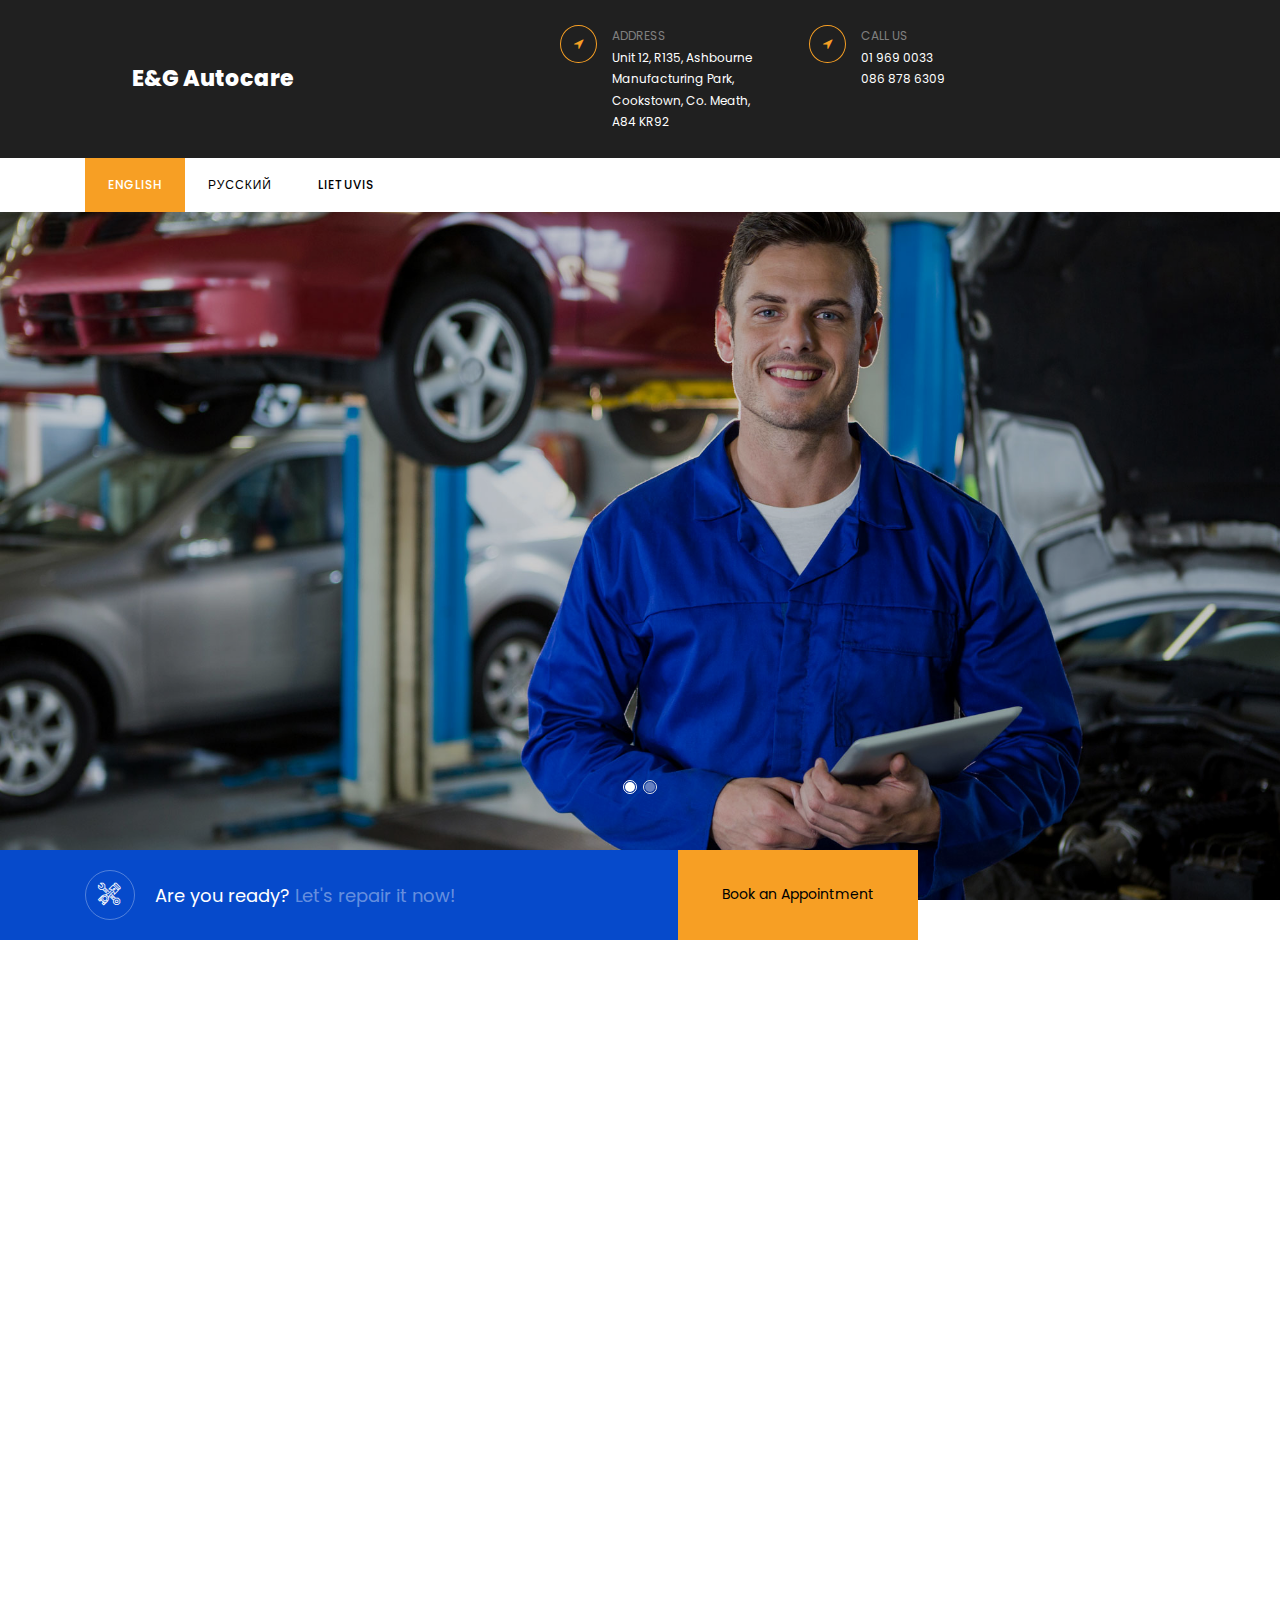
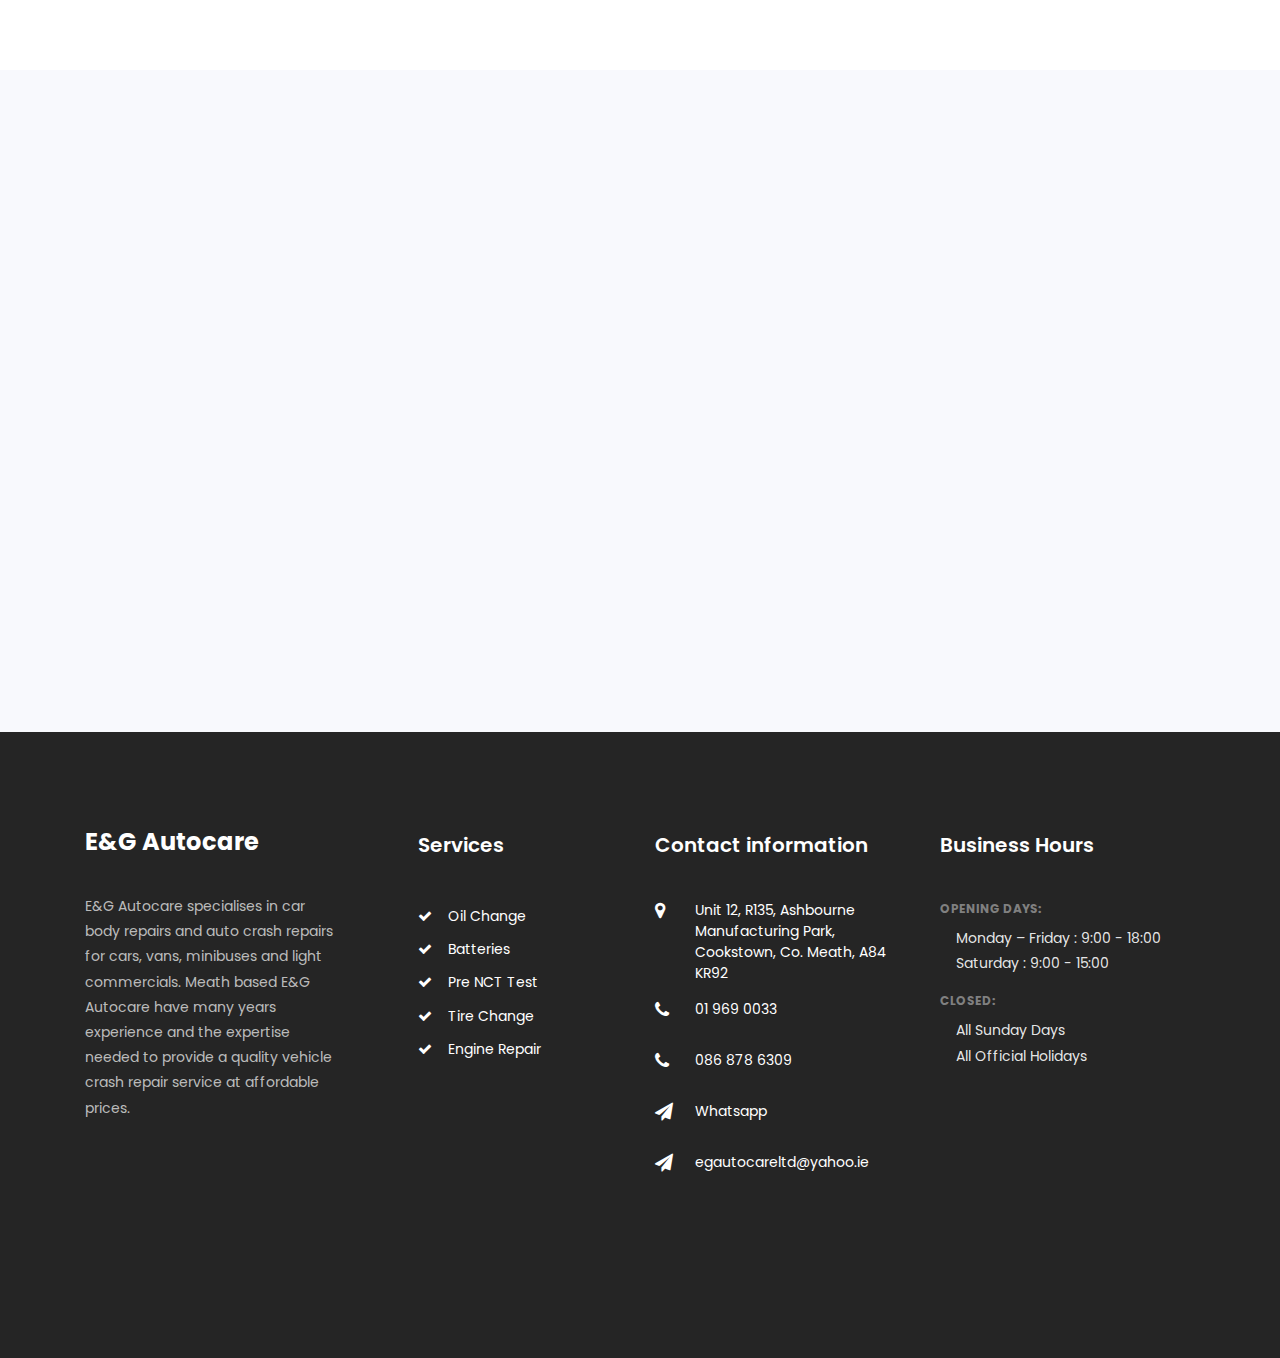
==== commit 265c6e5a: "Add files via upload" ====
--- a/index.html
+++ b/index.html
@@ -704,7 +704,8 @@
 	              <ul>
 	                <li><span class="icon fa fa-map-marker"></span><span class="text"><a href='https://goo.gl/maps/9Mrf3daFAaw9aWDd7'>Unit 12, R135, Ashbourne Manufacturing Park, Cookstown, Co. Meath, A84 KR92</a></span></li>
 	                <li><a href="tel:+353019690033"><span class="icon fa fa-phone"></span><span class="text">01 969 0033</span></a></li>
-                  <li><a href="https://api.whatsapp.com/send?phone=00353868786309"><span class="icon fa fa-paper-plane"></span><span class="text">Whatsapp</span></a></li>
+                  <li><a href="tel:+353868786309"><span class="icon fa fa-phone"></span><span class="text">086 878 6309</span></a></li>
+                  <li><a href="https://api.whatsapp.com/send?phone=+353868786309"><span class="icon fa fa-paper-plane"></span><span class="text">Whatsapp</span></a></li>
 	                <li><a href="mailto:egautocareltd@yahoo.ie"><span class="icon fa fa-paper-plane"></span><span class="text">egautocareltd@yahoo.ie</span></a></li>
 
 	              </ul>
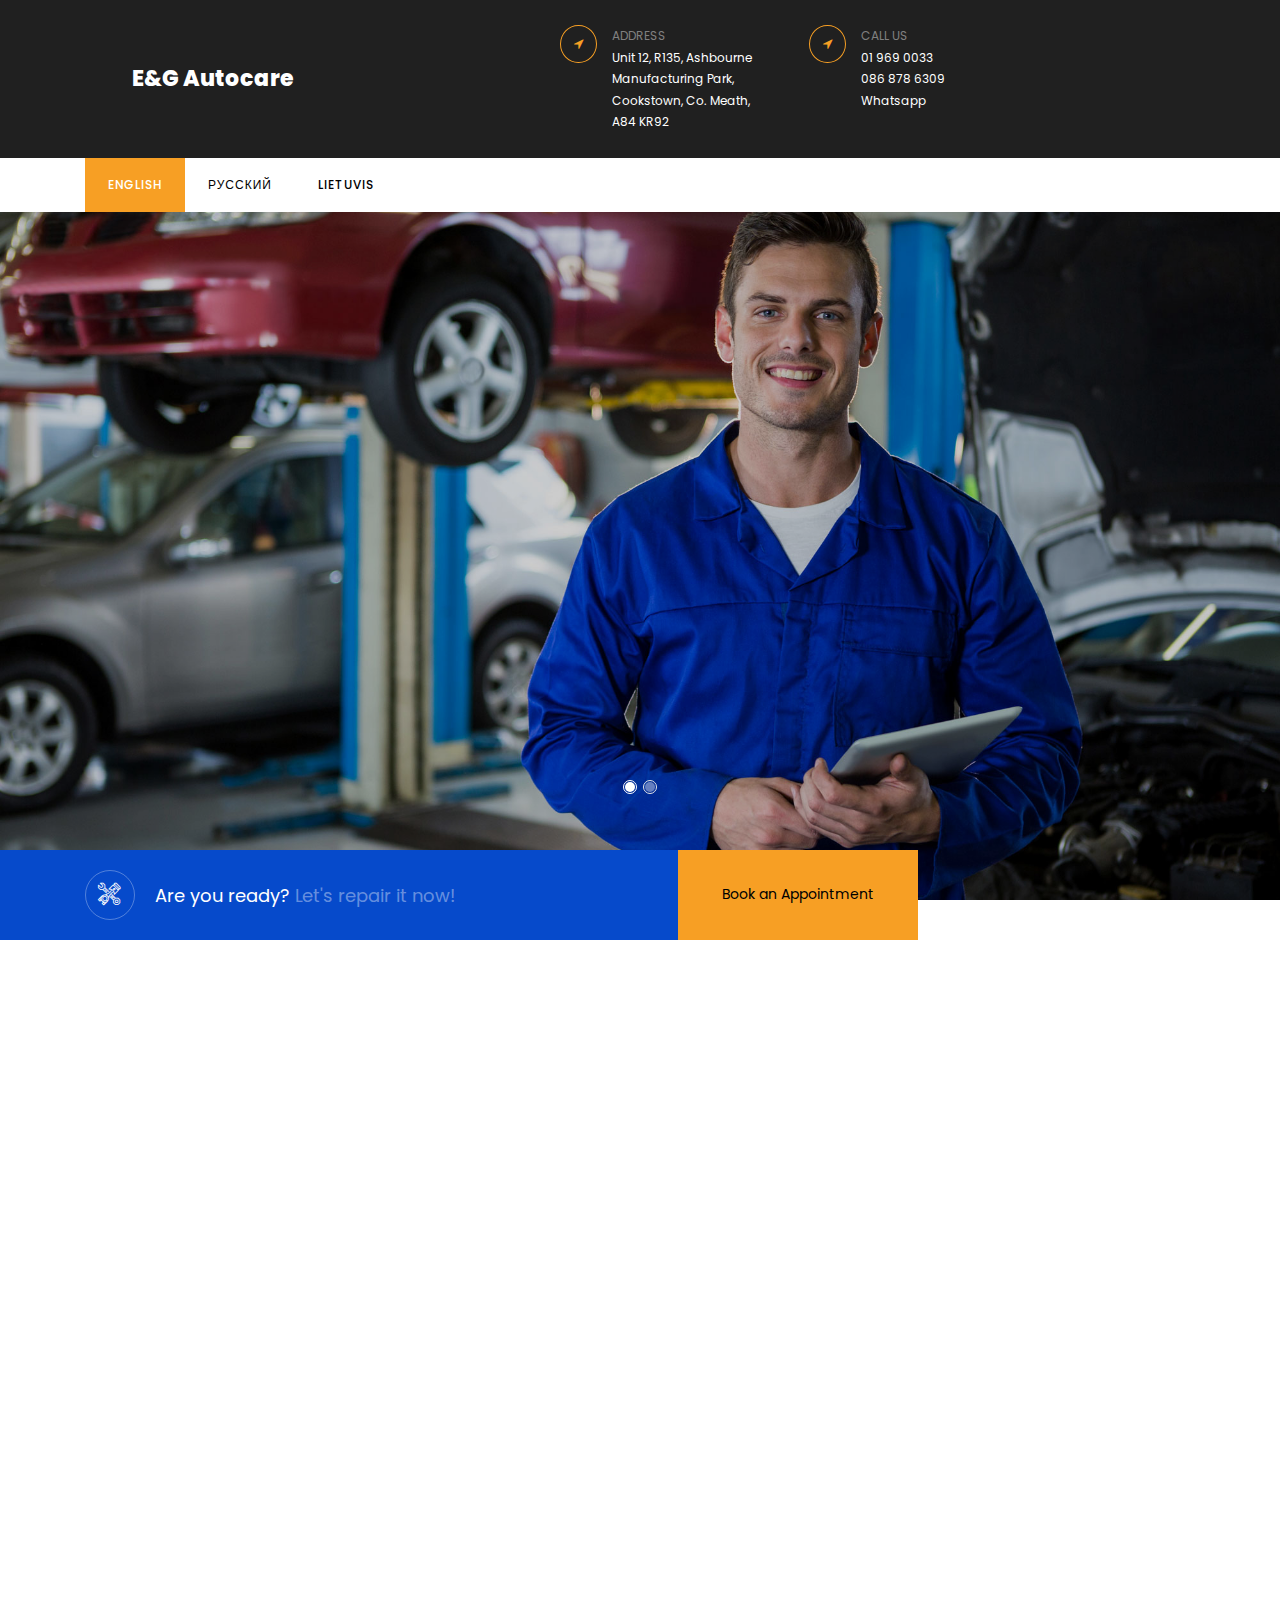
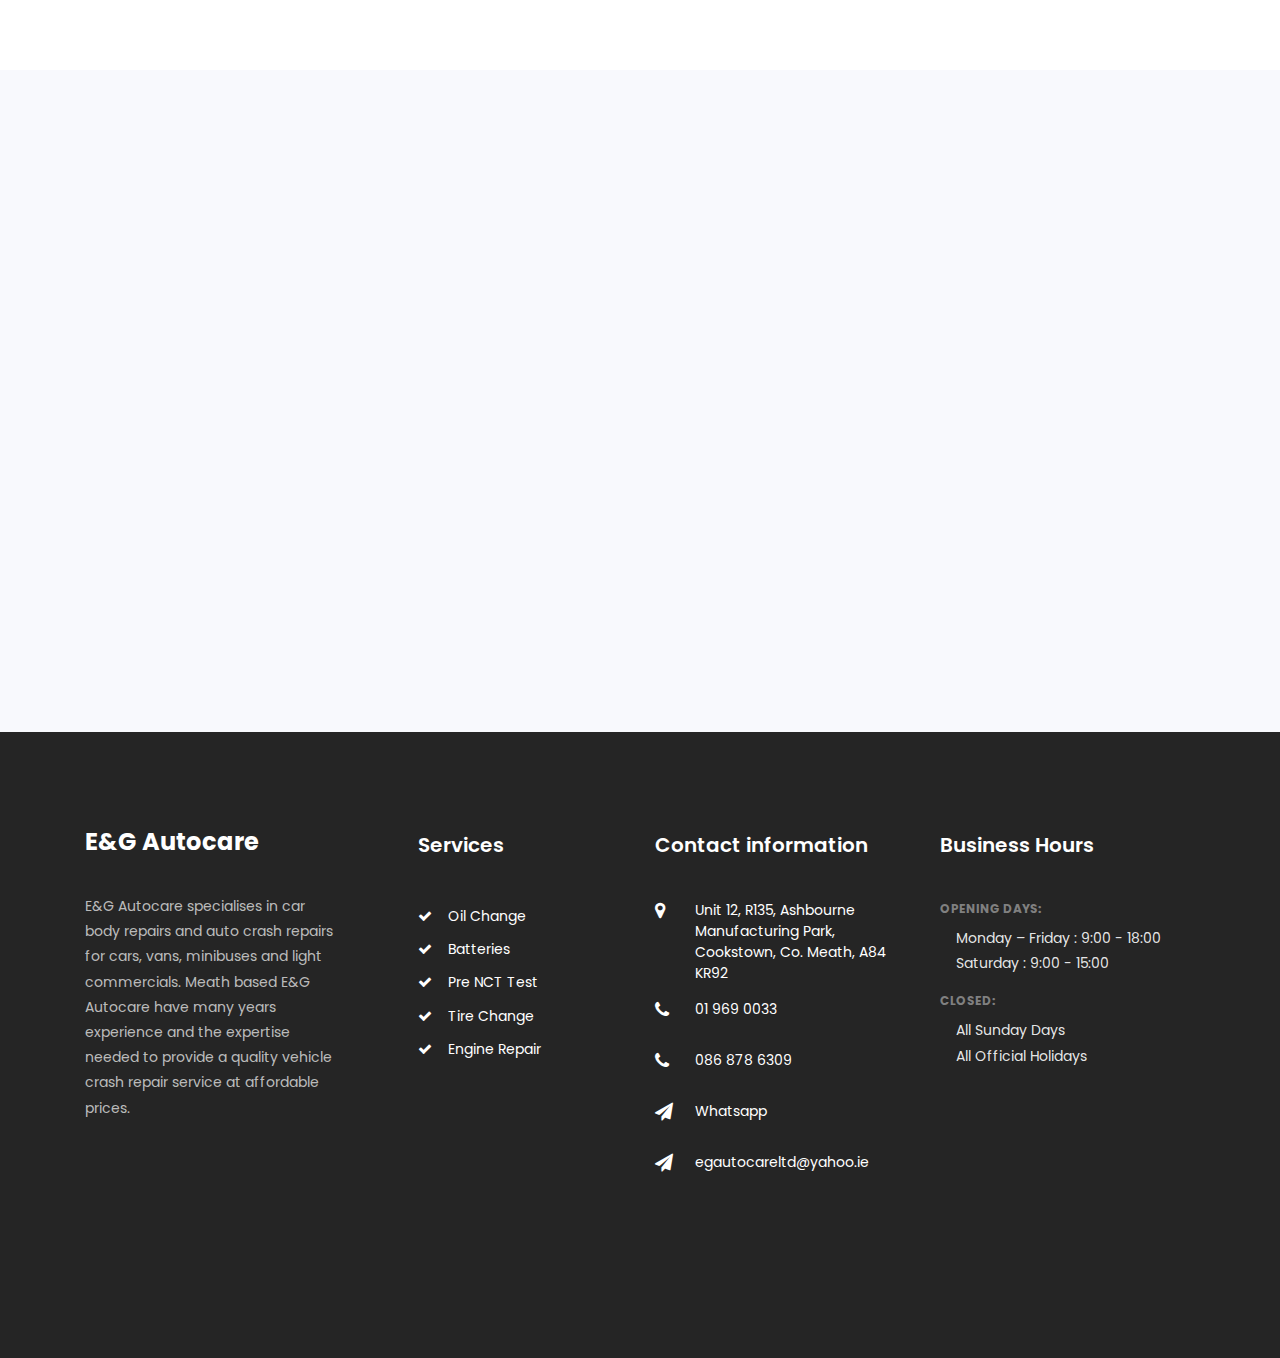
==== commit 3f54c84c: "Add files via upload" ====
--- a/index.html
+++ b/index.html
@@ -41,7 +41,9 @@
 									<div class="icon d-flex align-items-center justify-content-center"><span class="fa fa-location-arrow"></span></div>
 									<!-- <div class="text"><span>Call us</span><span>+353 868 786 309</span></div> -->
                   <div class="text"><span>Call us</span><span><a href="tel:+353019690033" style="color: #ffffff;">01 969 0033</a><br>
-                    <a href="tel:+353868786309" style="color: #ffffff;">086 878 6309</a></span></div>
+                    <a href="tel:+353868786309" style="color: #ffffff;">086 878 6309</a><br>
+                    <a href="https://api.whatsapp.com/send?phone=+353868786309" style="color: #ffffff;">Whatsapp</a>
+                  </span></div>
 								</div>
 							</div>
 							<div class="col-md-3 d-flex justify-content-end align-items-center">
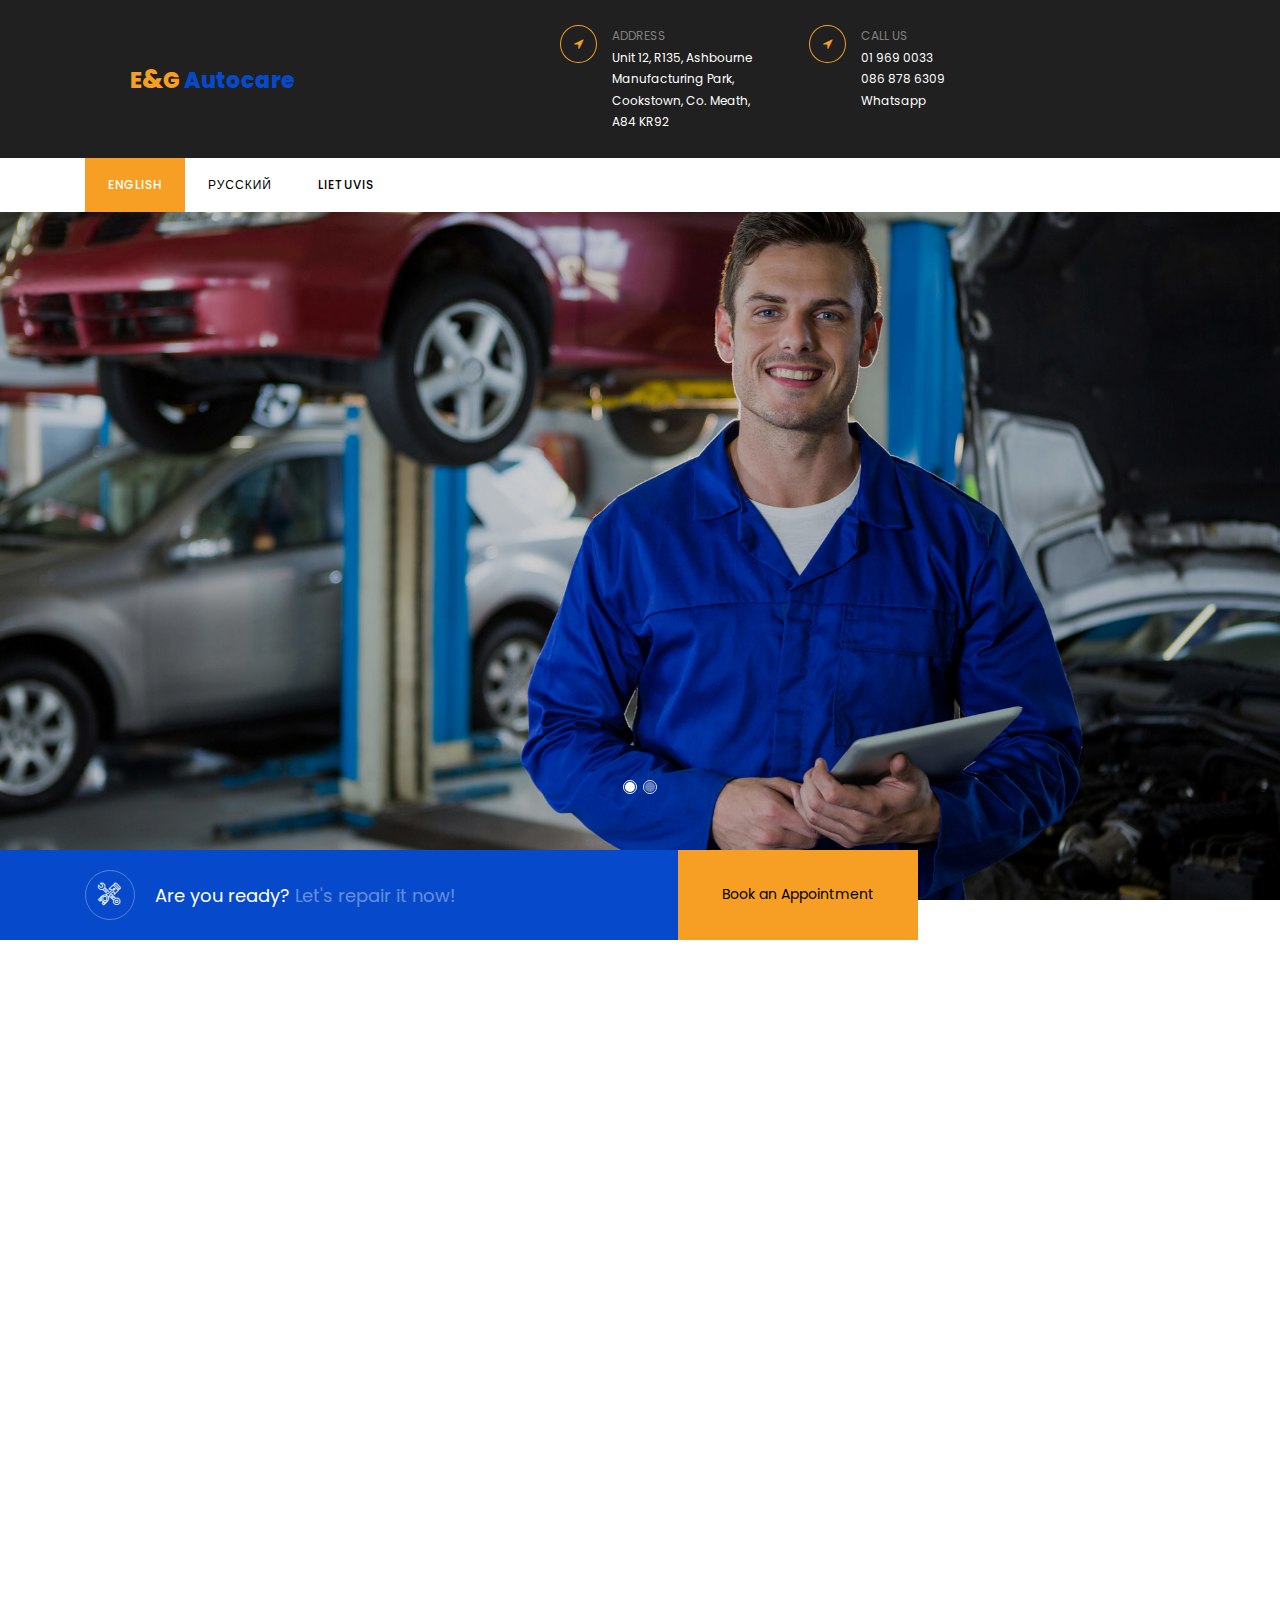
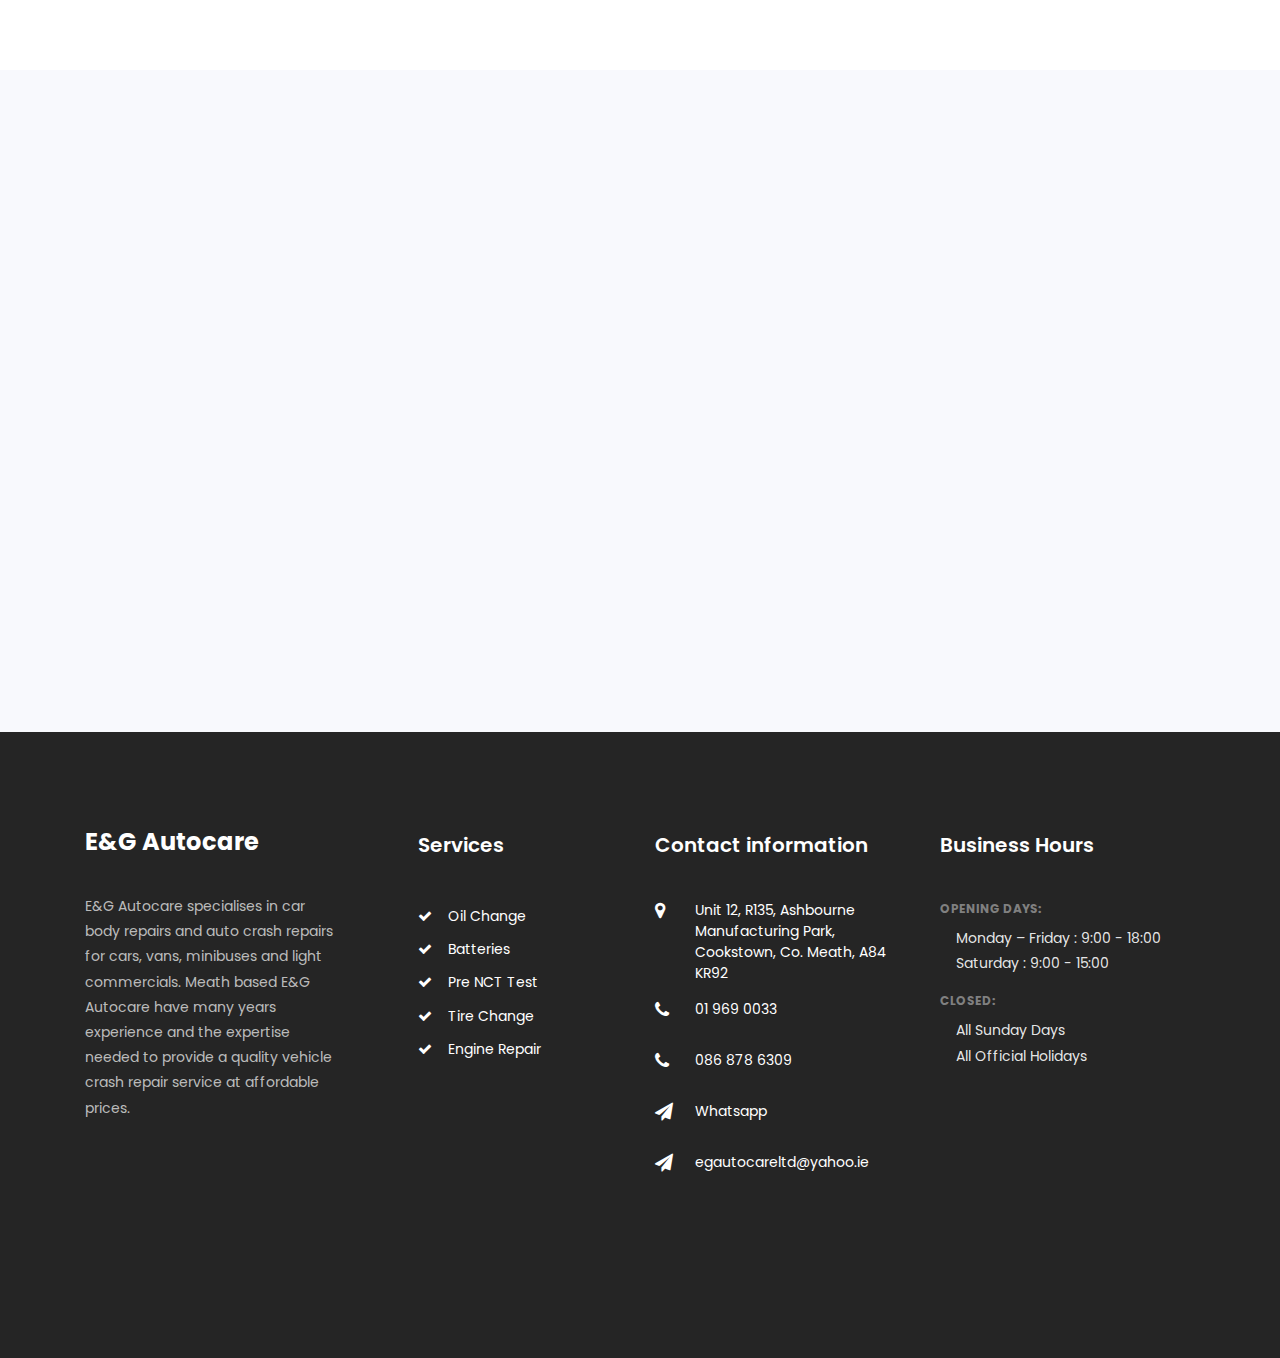
==== commit 8f843cf1: "Add files via upload" ====
--- a/index.html
+++ b/index.html
@@ -26,7 +26,7 @@
 	    <div class="container">
 				<div class="row justify-content-between">
 					<div class="col-md-3 d-flex align-items-center">
-						<a class="navbar-brand" href="index.html">E&G Autocare</a>
+						<a class="navbar-brand" href="index.html"><span style="color: #F79F24">E<span style="font-size: 26px">&</span>G</span><span style="color:#064ACB"> Autocare</span></a>
 					</div>
 					<div class="col-md-7">
 						<div class="row">
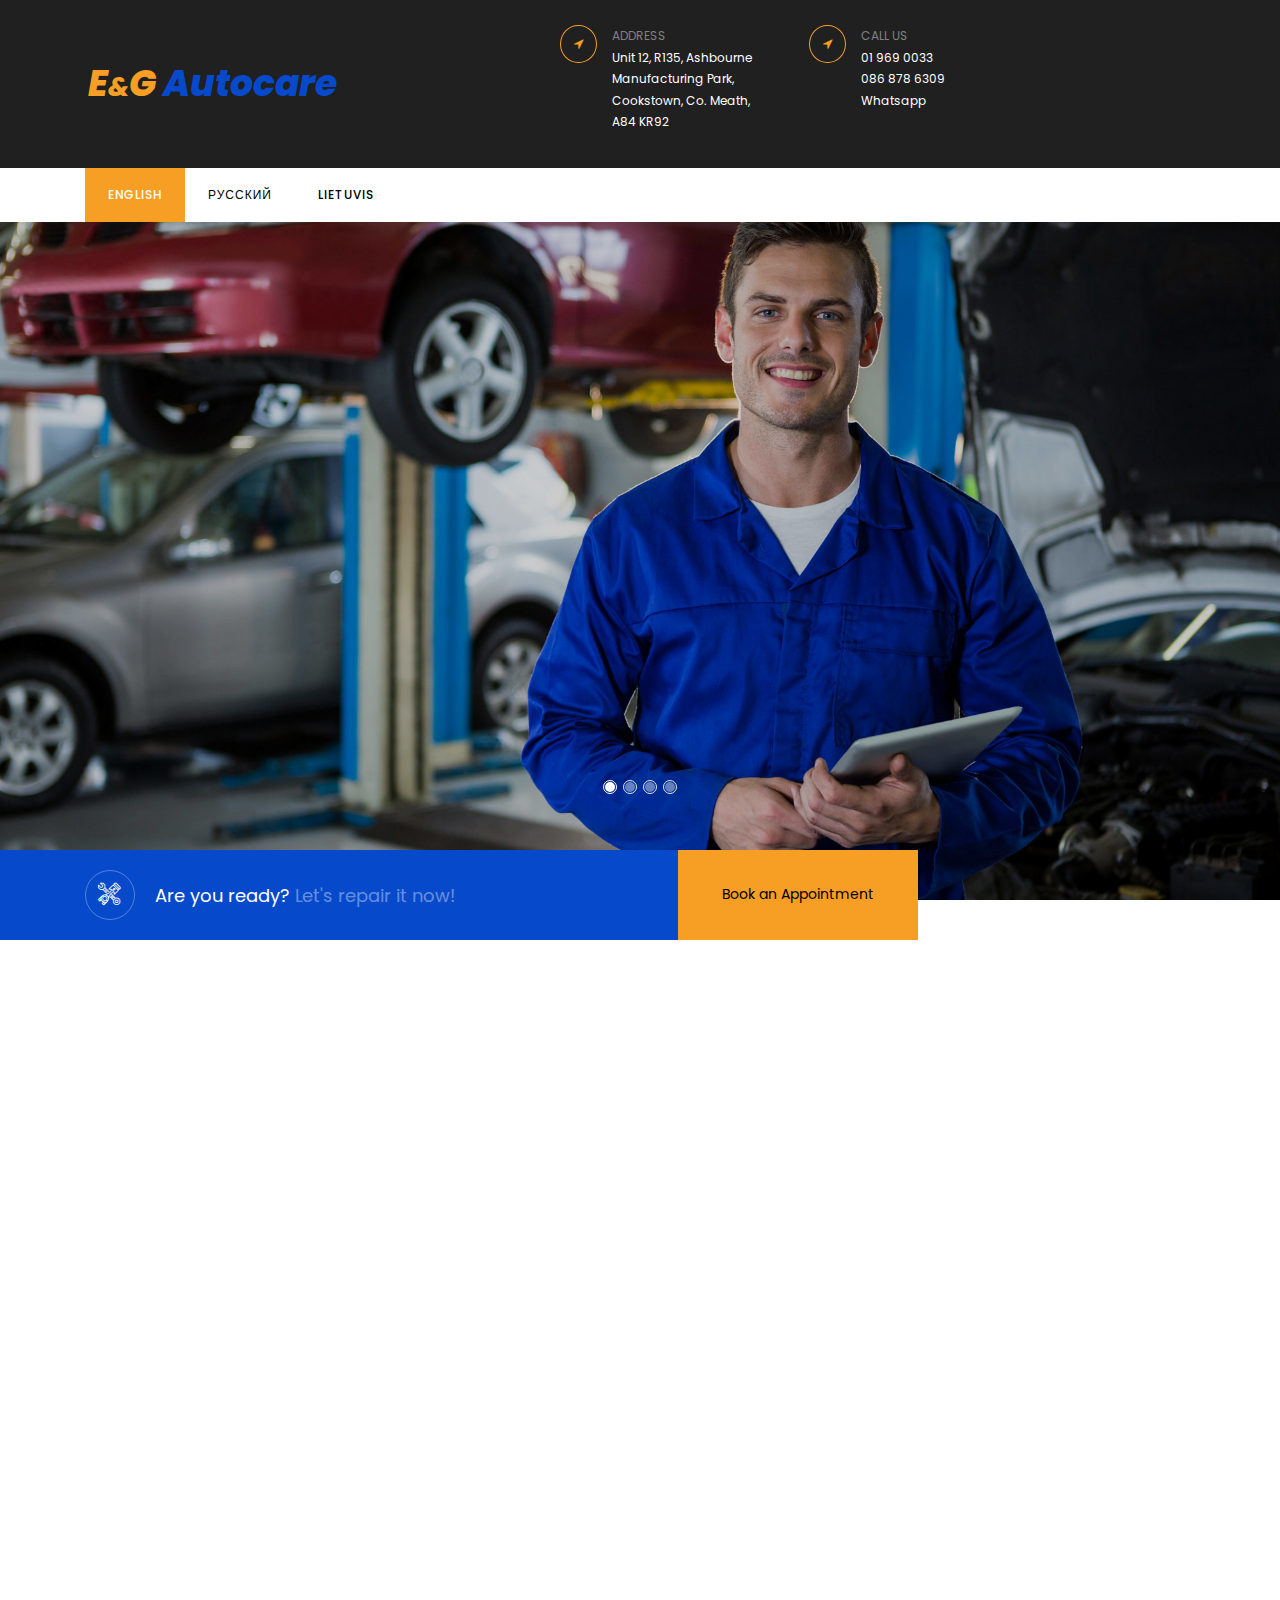
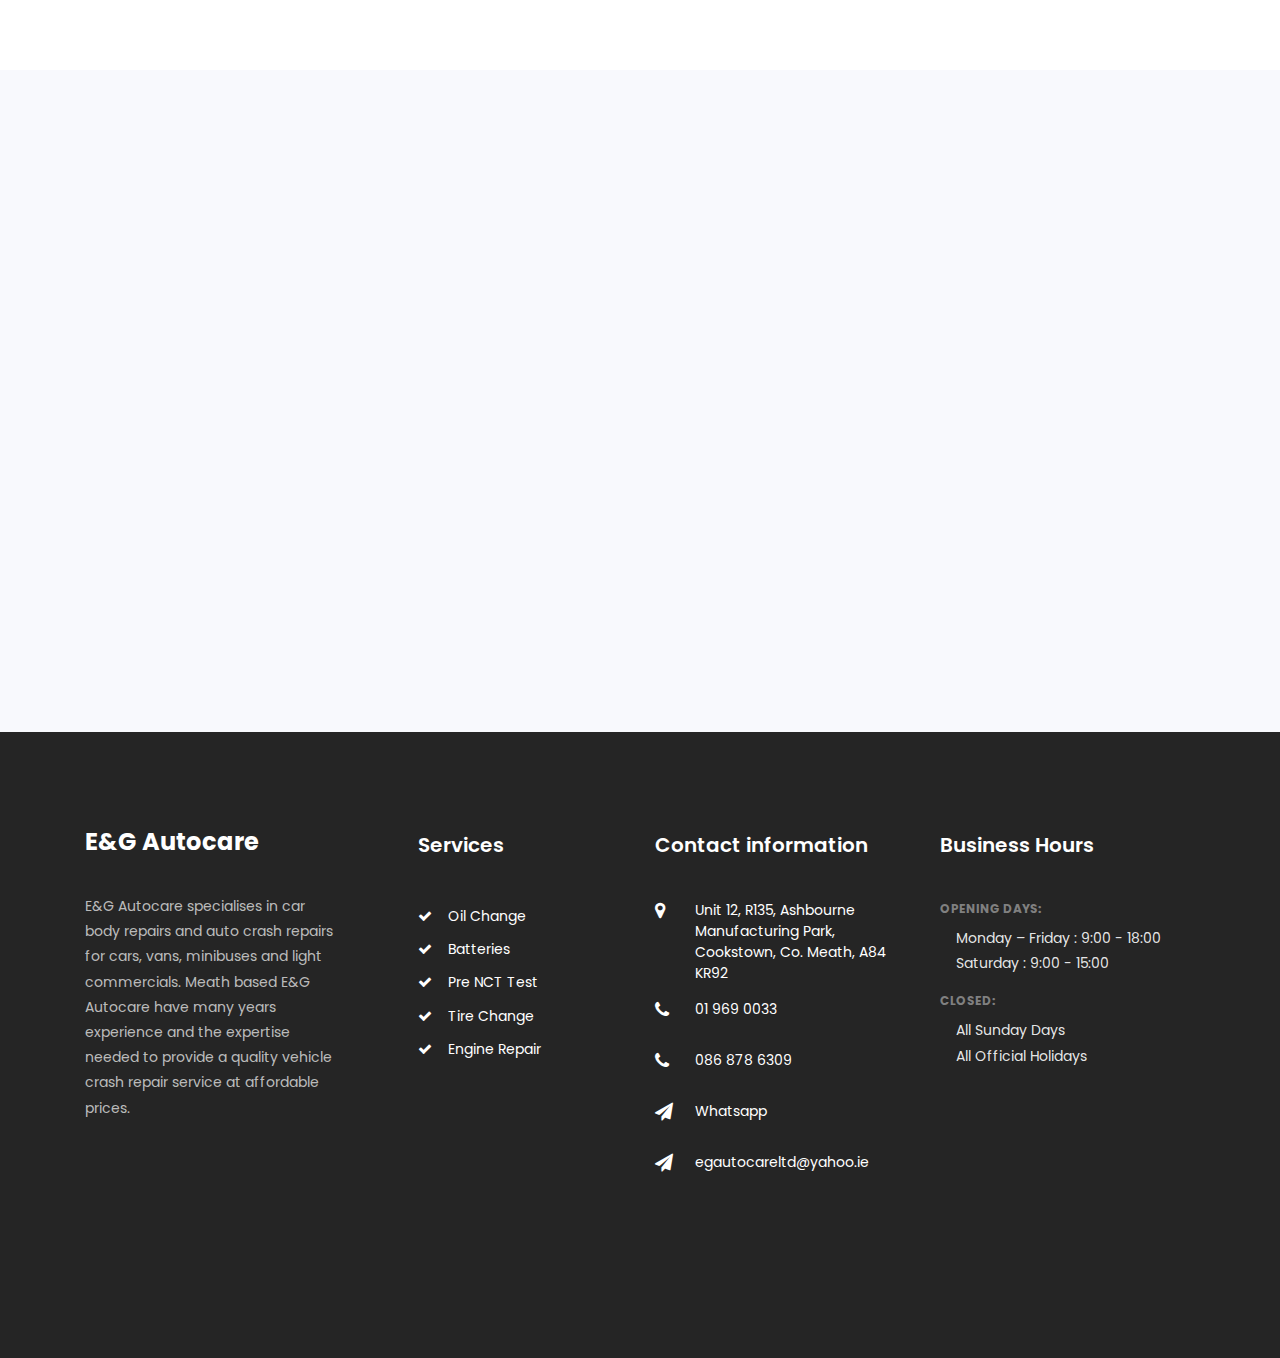
==== commit 1f5e94f0: "Add files via upload" ====
--- a/index.html
+++ b/index.html
@@ -118,6 +118,37 @@
 		        </div>
 	        </div>
 	      </div>
+
+        <div class="slider-item" style="background-image:url(images/wheel.jpg);">
+          <div class="overlay"></div>
+          <div class="container">
+            <div class="row no-gutters slider-text align-items-center justify-content-start">
+              <div class="col-md-6 ftco-animate">
+                <div class="text w-100">
+                  <h2>We are best car repair services</h2>
+                  <h1 class="mb-4">Make your car last longer</h1>
+                  <p><a href="tel:+353868786309" class="btn btn-primary">Book an appointment</a></p>
+                </div>
+              </div>
+            </div>
+          </div>
+        </div>
+
+        <div class="slider-item" style="background-image:url(images/engine.jpg);">
+          <div class="overlay"></div>
+          <div class="container">
+            <div class="row no-gutters slider-text align-items-center justify-content-start">
+              <div class="col-md-6 ftco-animate">
+                <div class="text w-100">
+                  <h2>We are best car repair services</h2>
+                  <h1 class="mb-4">Make your car last longer</h1>
+                  <p><a href="tel:+353868786309" class="btn btn-primary">Book an appointment</a></p>
+                </div>
+              </div>
+            </div>
+          </div>
+        </div>
+
 	    </div>
 	  </div>
 
--- a/css/style.css
+++ b/css/style.css
@@ -8172,8 +8172,9 @@
 .navbar-brand {
   color: #fff;
   font-weight: 800;
-  font-size: 22px;
+  font-size: 36px;
   line-height: 3;
+  font-style: italic;
   margin-bottom: 0px;
   margin: auto; }
   .navbar-brand span {
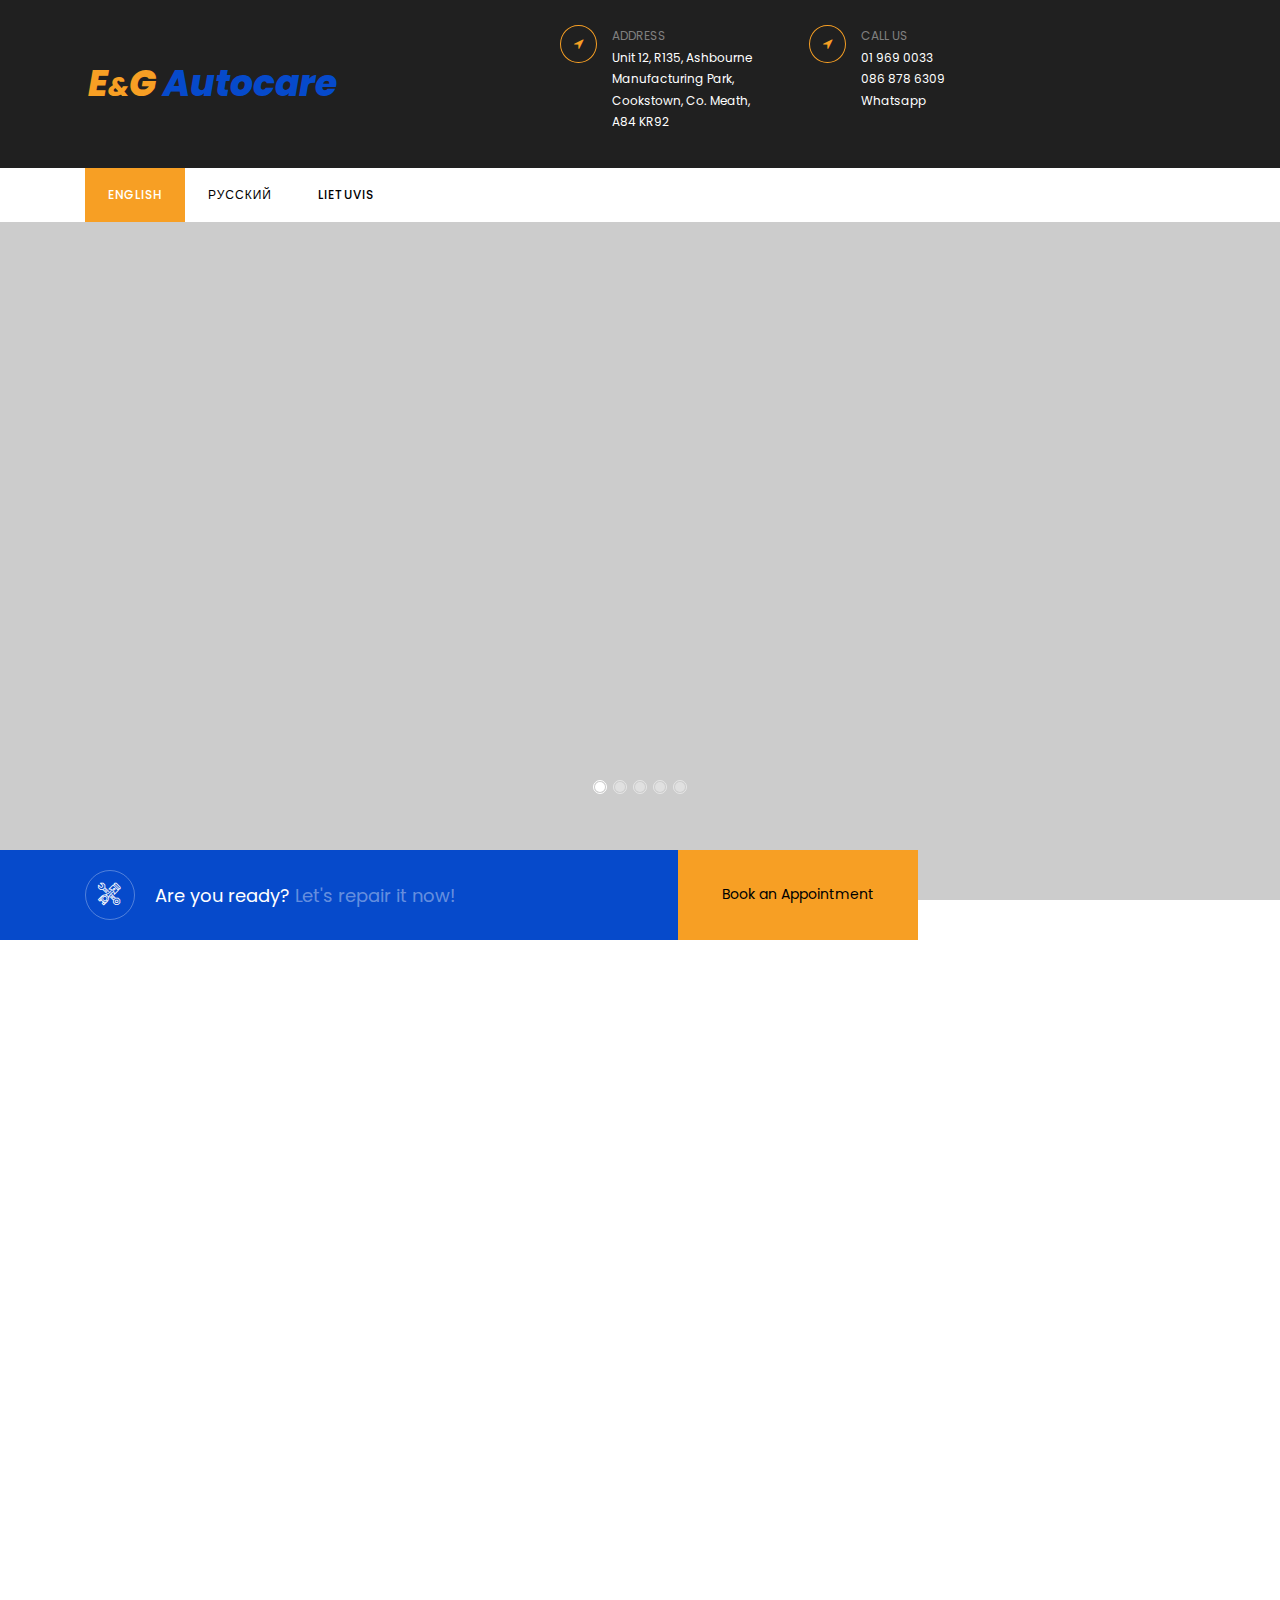
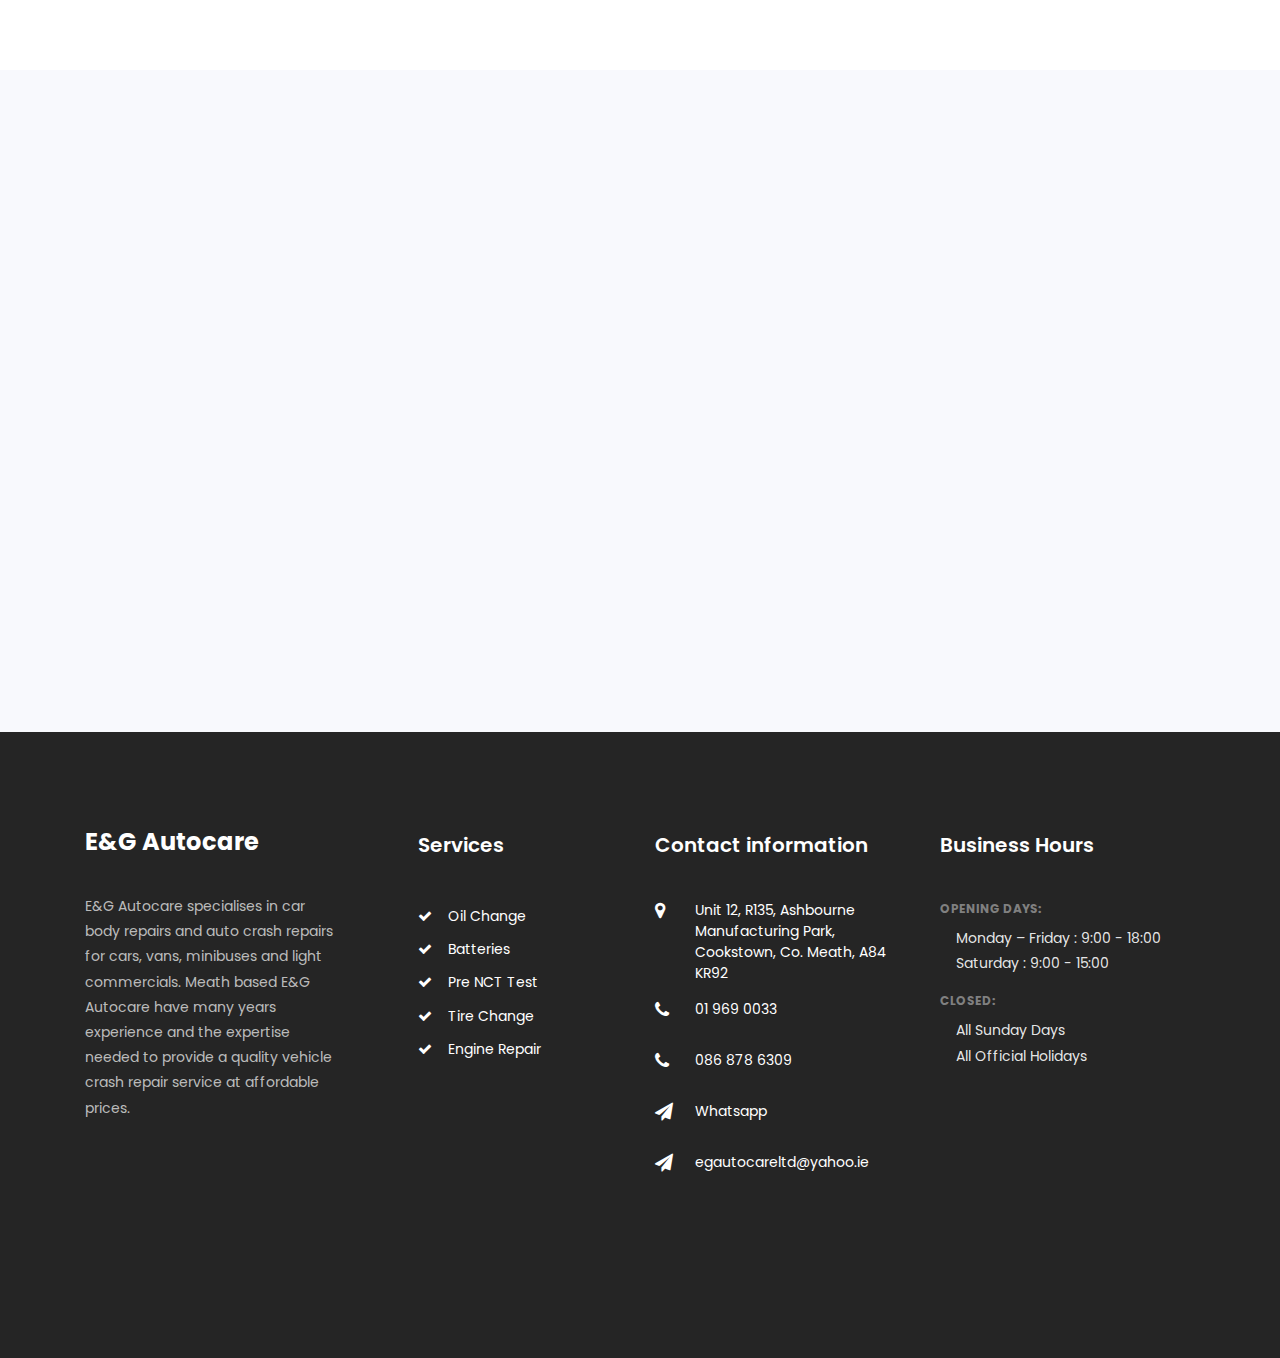
==== commit 5666c29a: "Add files via upload" ====
--- a/index.html
+++ b/index.html
@@ -89,6 +89,22 @@
     <div class=main_content>
     <div class="hero-wrap">
 	    <div class="home-slider owl-carousel">
+
+        <div class="slider-item" style="background-image:url(images/insurance.jpg);">
+          <div class="overlay"></div>
+          <div class="container">
+            <div class="row no-gutters slider-text align-items-center justify-content-start">
+              <div class="col-md-6 ftco-animate">
+                <div class="text w-100">
+                  <h2>We are best insurance claim services</h2>
+                  <h1 class="mb-4">Free independent estimates on all insurance work</h1>
+                  <p><a href="tel:+353868786309" class="btn btn-primary">Book an appointment</a></p>
+                </div>
+              </div>
+            </div>
+          </div>
+        </div>
+
 	      <div class="slider-item" style="background-image:url(images/bg_1.jpg);">
 	      	<div class="overlay"></div>
 	        <div class="container">
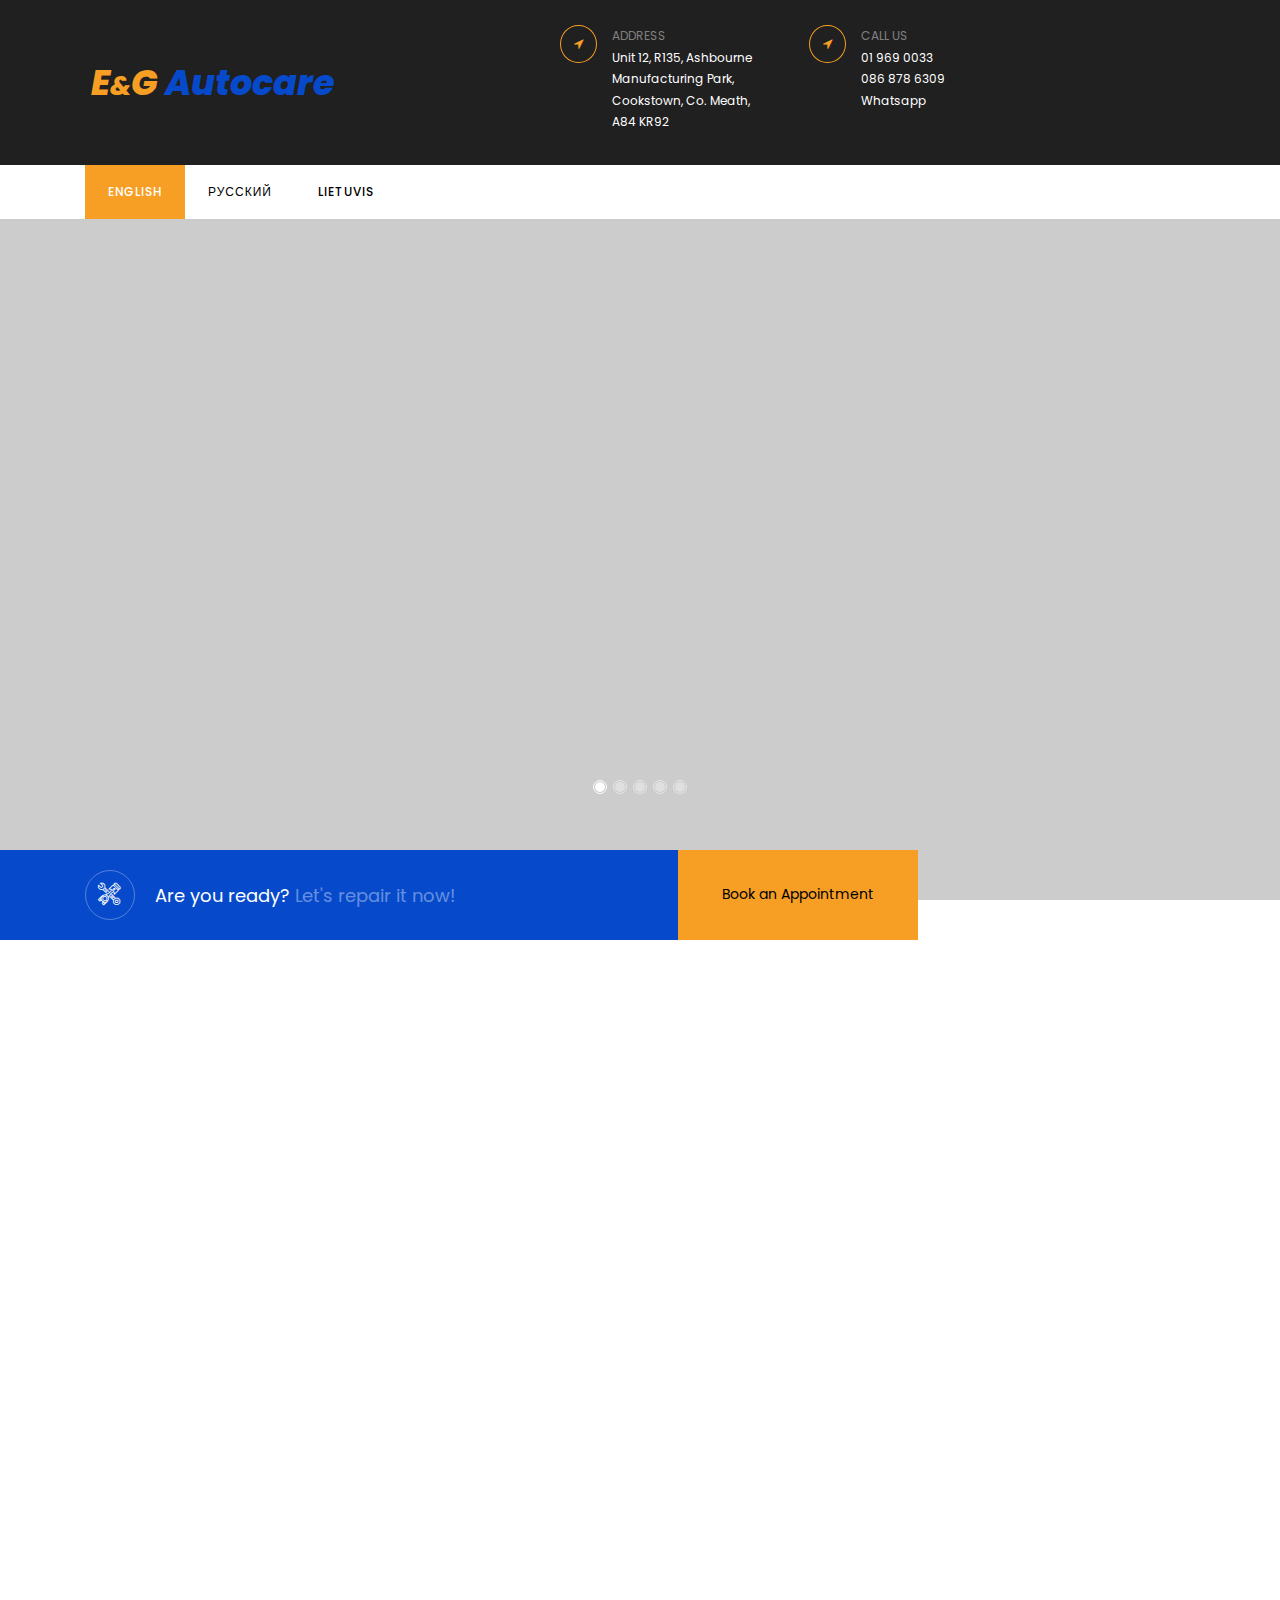
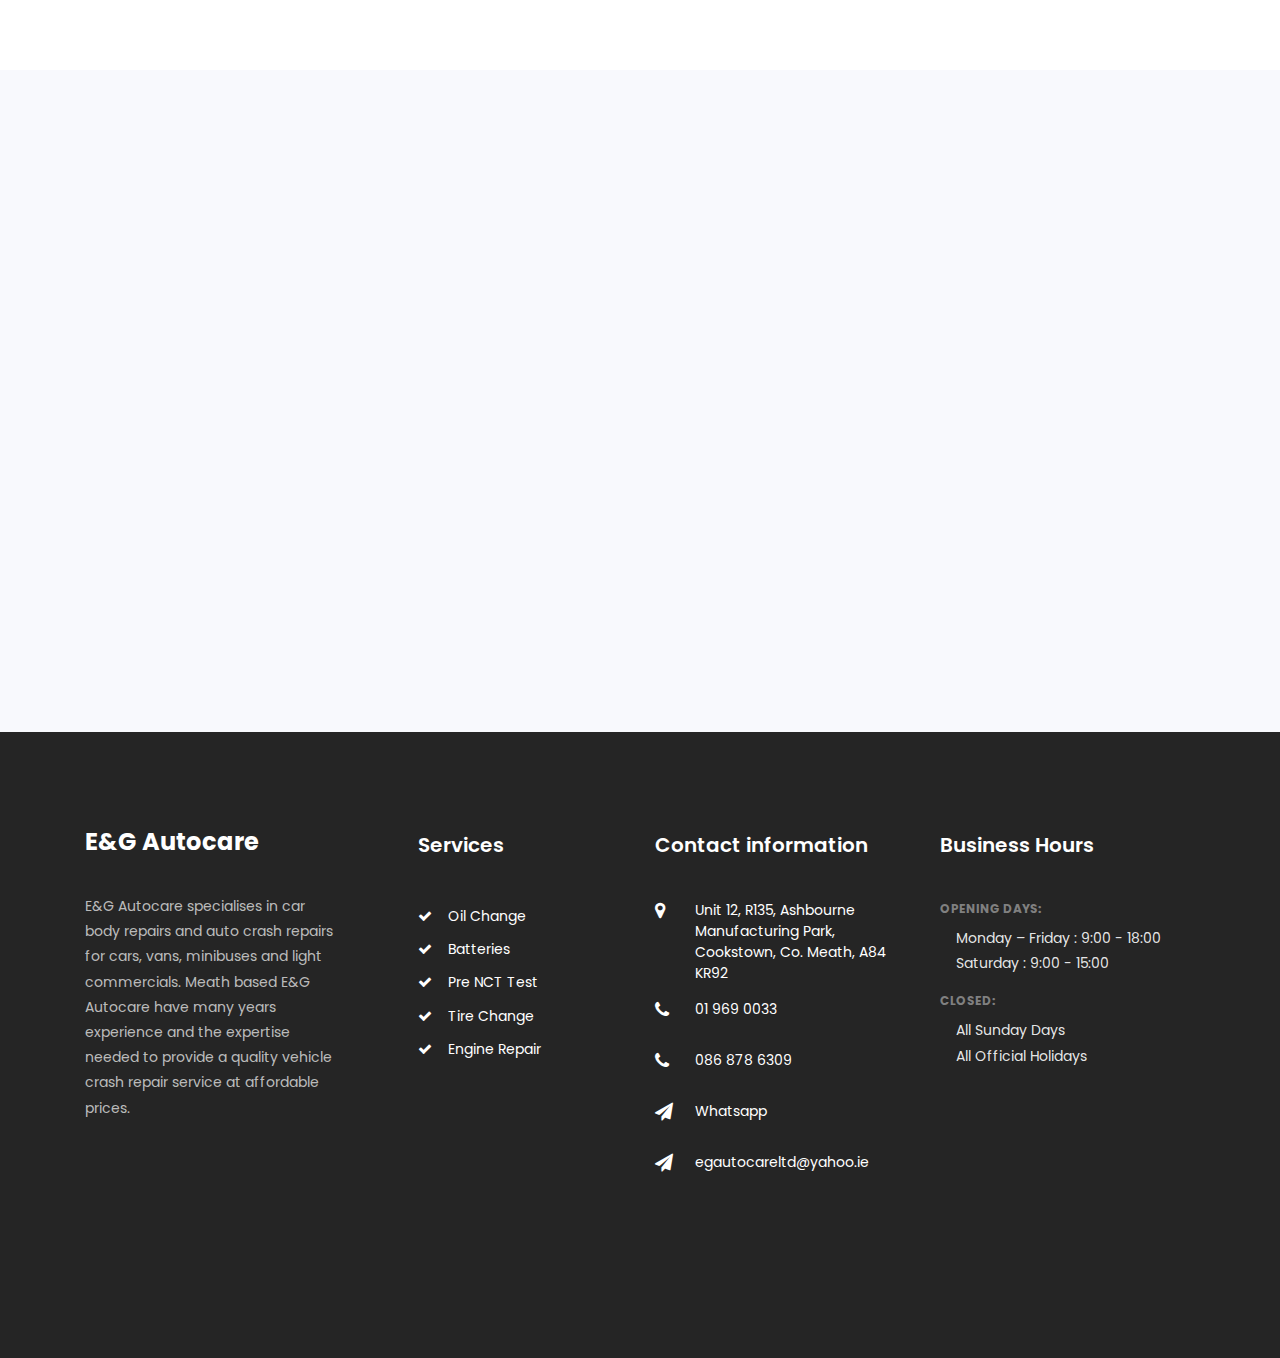
==== commit 7663aec4: "Add files via upload" ====
--- a/index.html
+++ b/index.html
@@ -90,7 +90,7 @@
     <div class="hero-wrap">
 	    <div class="home-slider owl-carousel">
 
-        <div class="slider-item" style="background-image:url(images/insurance.jpg);">
+        <div class="slider-item" style="background-image:url(images/insurance.jpeg);">
           <div class="overlay"></div>
           <div class="container">
             <div class="row no-gutters slider-text align-items-center justify-content-start">
--- a/css/style.css
+++ b/css/style.css
@@ -8172,7 +8172,7 @@
 .navbar-brand {
   color: #fff;
   font-weight: 800;
-  font-size: 36px;
+  font-size: 2.5em;
   line-height: 3;
   font-style: italic;
   margin-bottom: 0px;
